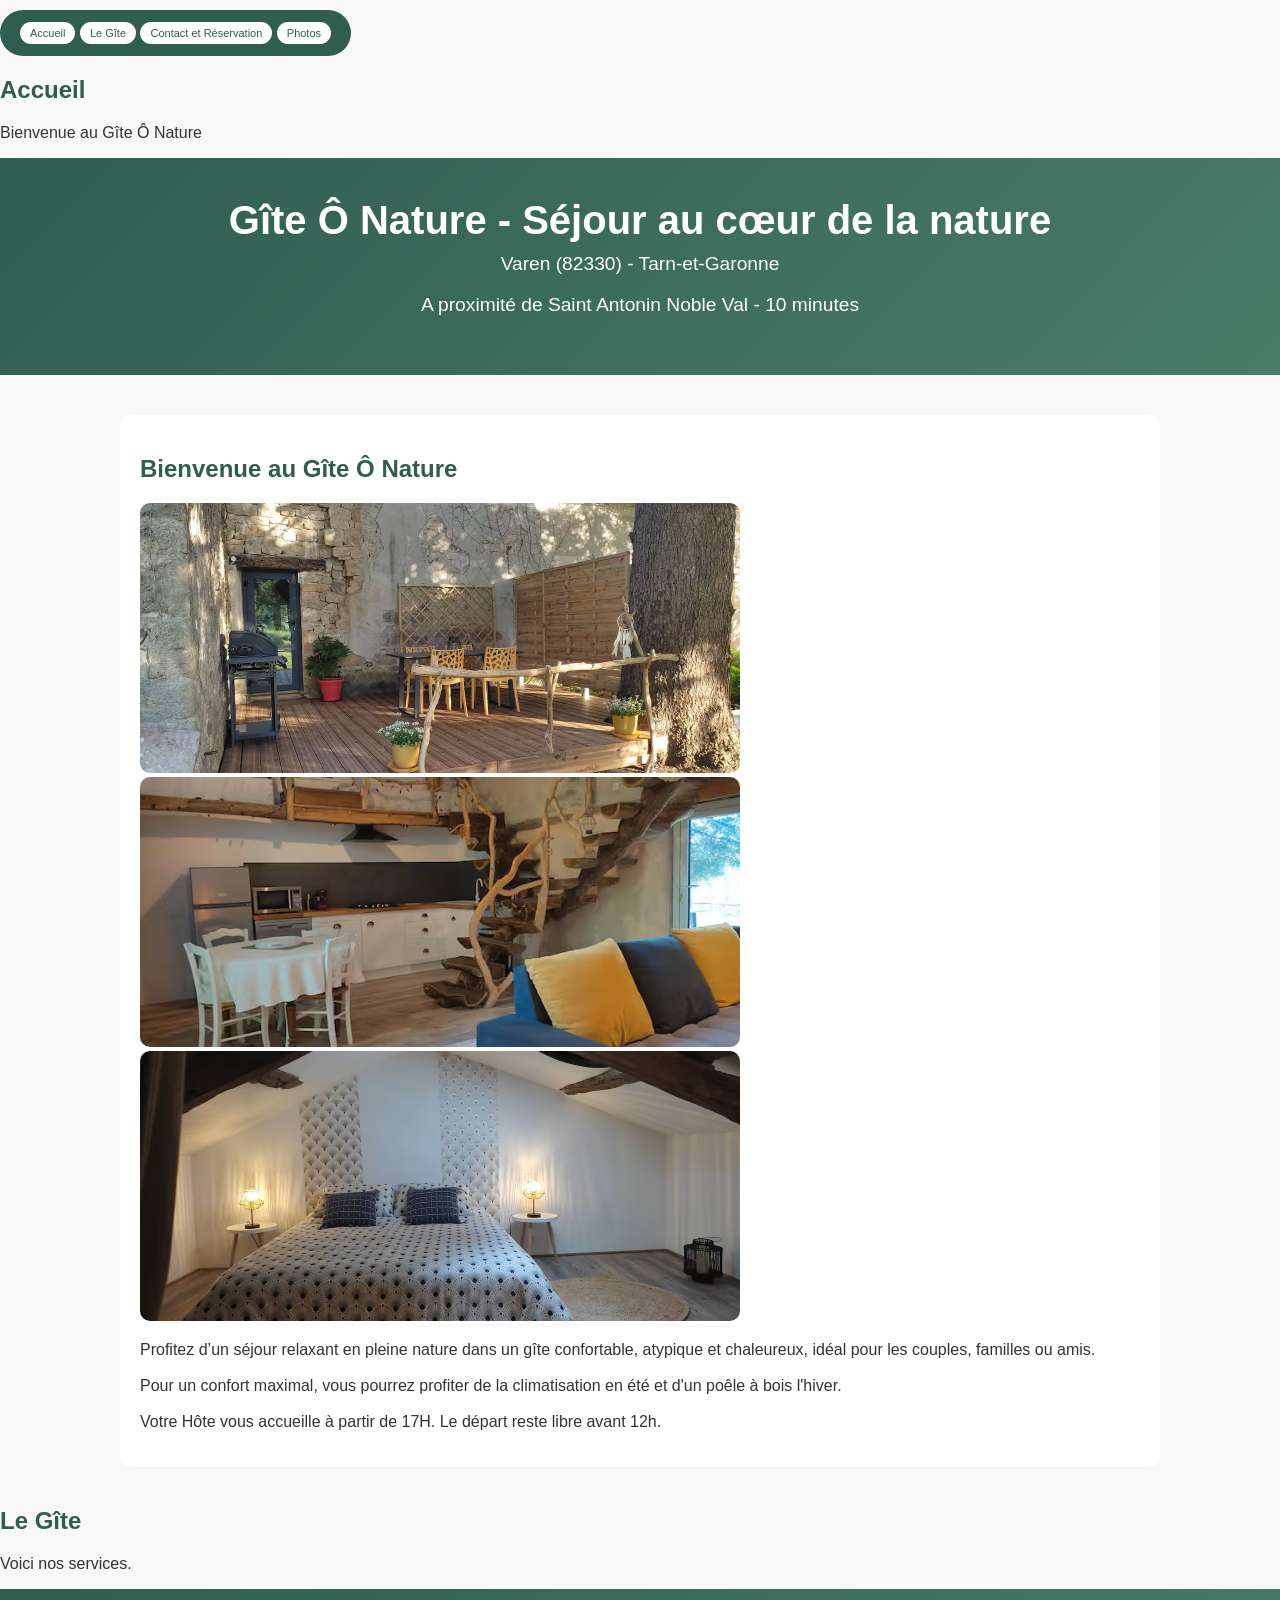
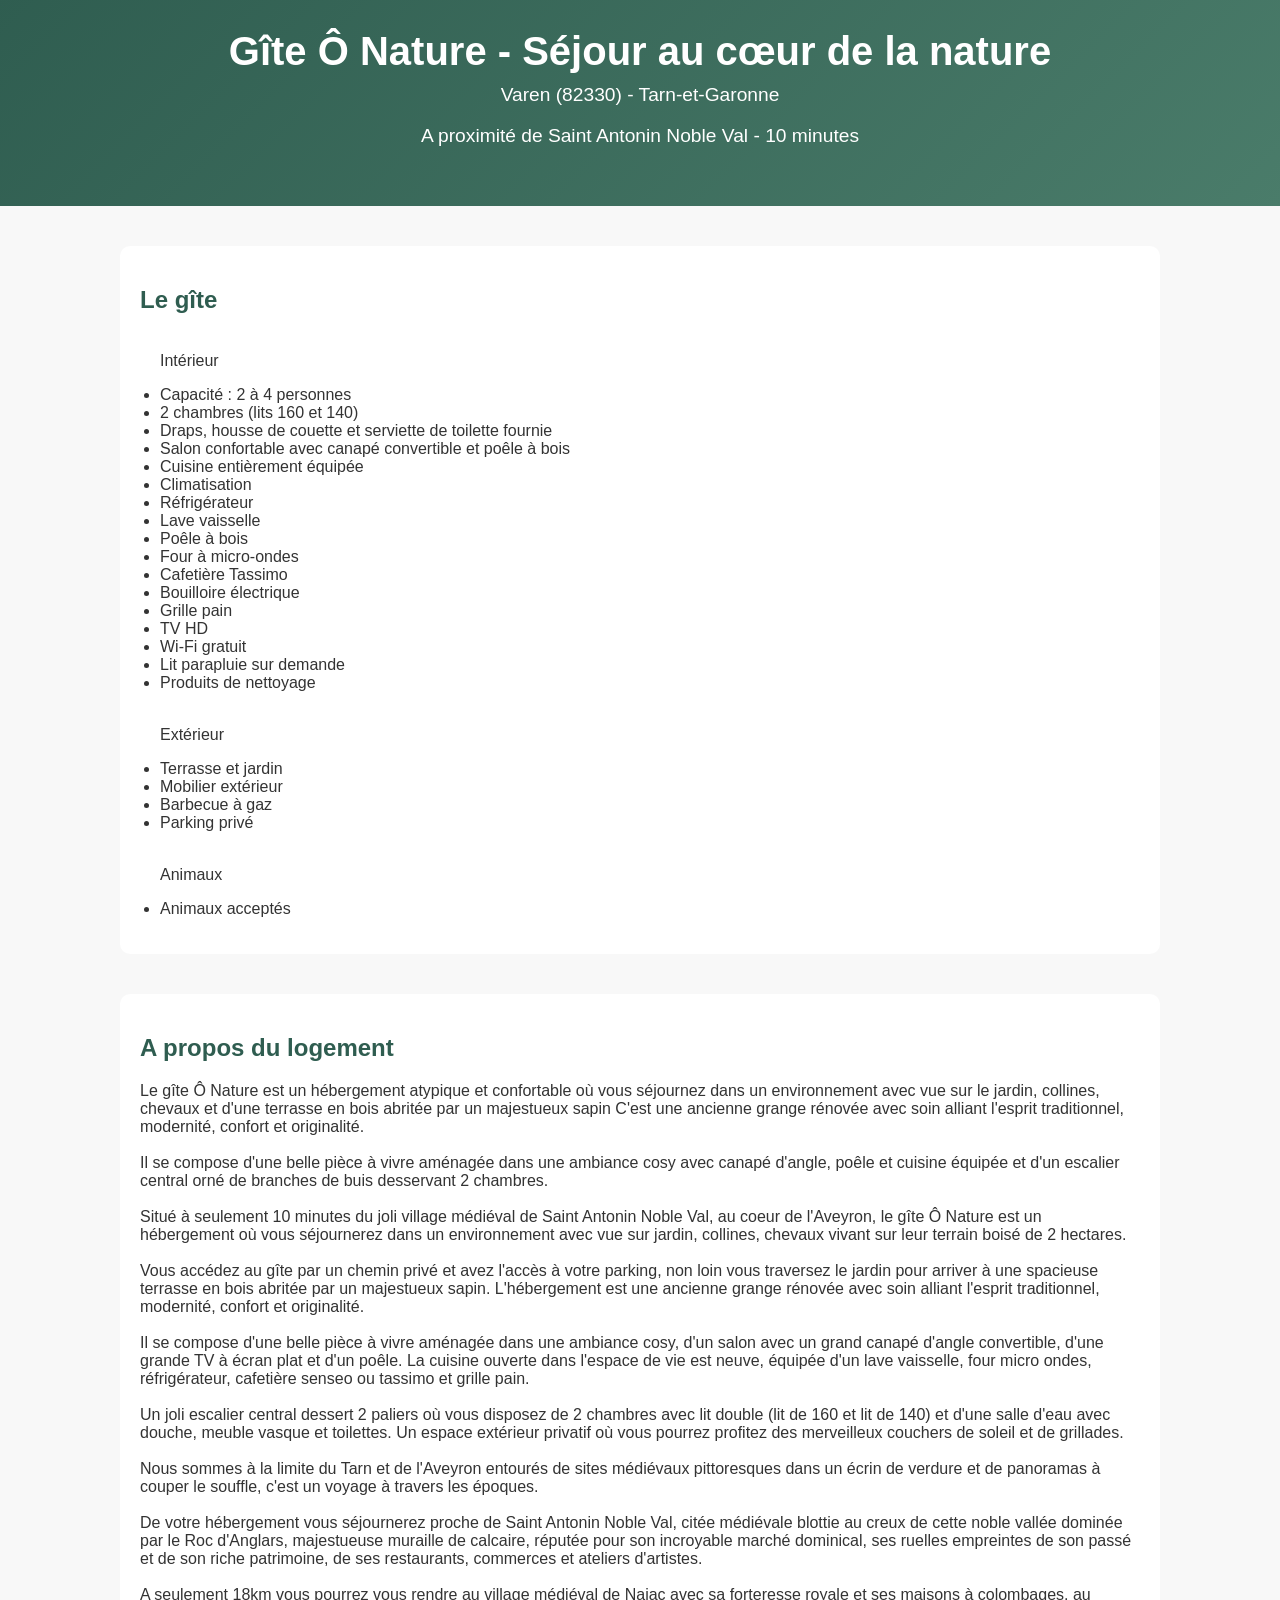
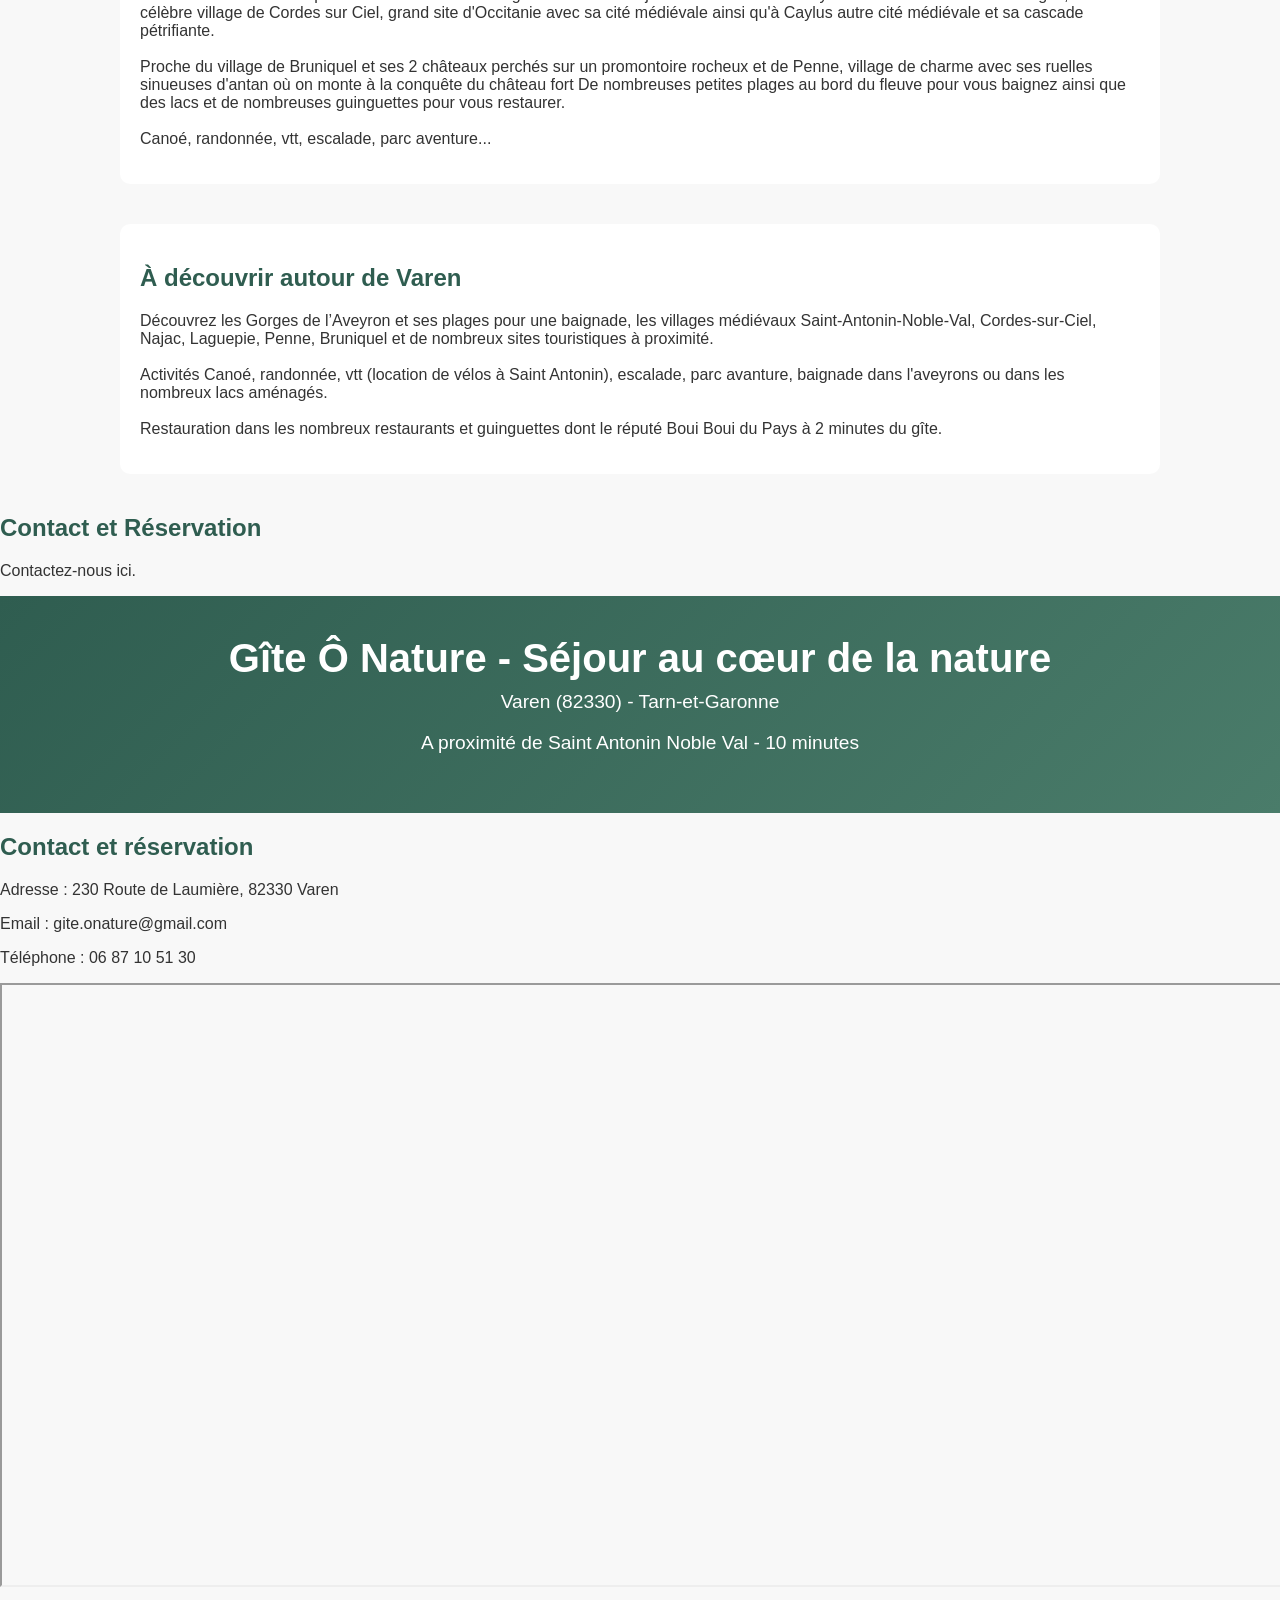
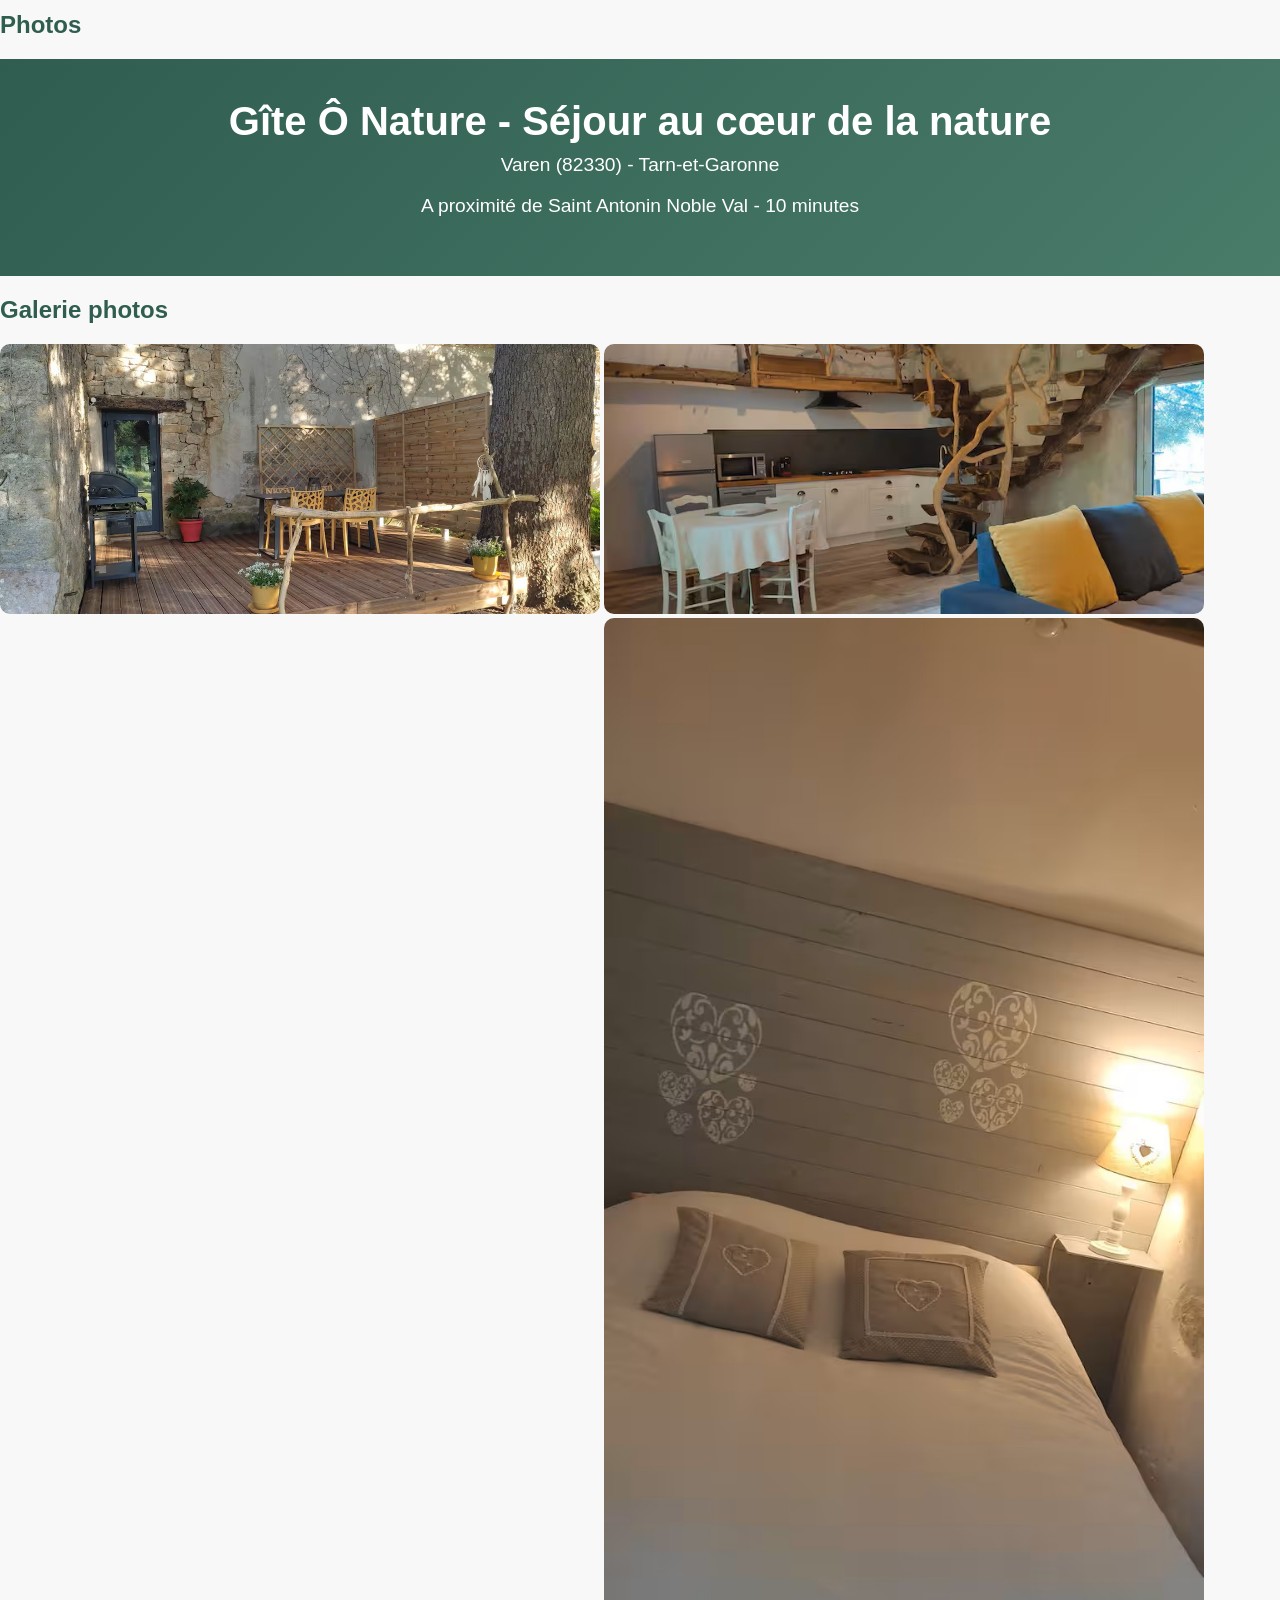
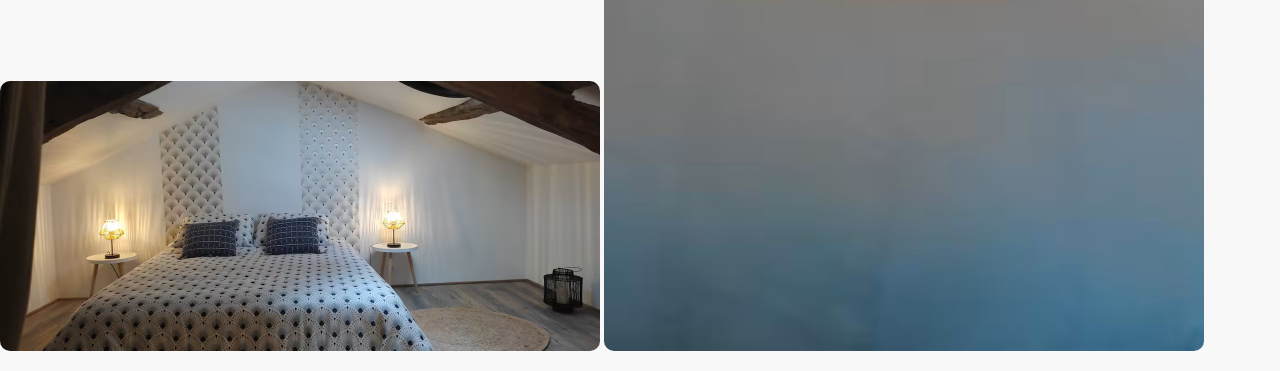
==== index.html @ f8fbeeeb "Update index.html" ====
<!DOCTYPE html>
<html lang="fr">
<head>

	<link rel="canonical" href="https://giteonature.fr/">

	<meta property="og:url" content="https://giteonature.fr/">	
	
    <meta charset="UTF-8">

    <meta name="robots" content="index, follow">

    <title>Gîte Ô Nature à Varen | Location vacances Tarn-et-Garonne | Saint Antonin Noble Val | Saint Antonin | Gîte | Gîte Ô Nature | Aveyron | Tarn et Garonne | Ô Nature | Gîte Saint Antonin | Gîte Saint Antonin Noble Val </title>

    <meta name="description" content="Gîte Ô Nature à Varen (82330) - Location de vacances nature, 2 à 4 personnes. Calme, terrasse, jardin, atypique, proche Saint Antonin Noble Val. 
	Gîte,
	Gîte Saint Antonin,
	Gîte Saint Antonin Noble Val,
	Ô Nature,
	Gîte Ô Nature,
	Saint Antonin,
	Saint Antonin Noble Val,
	Tarn et Garonne,
	Aveyron,
	Bruniquel,
	Penne,
	Corde sur ciel,
	Najac,
	Laguépie">

    <meta name="viewport" content="width=device-width, initial-scale=1.0">

    <meta name="google-site-verification" content="zHWC_7Ox3fywbKS84dKL65S3BxOq0PVVTYc6YwqKnm0" /> 
    

<link rel="stylesheet" href="gite_v4.css">


</head>

<body>

<div class="container">

    <!-- MENU GAUCHE
    <div class="sidebar">
        <button class="tablinks" onclick="openTab(event, 'Accueil')">Accueil</button>
        <button class="tablinks" onclick="openTab(event, 'Le Gîte')">Le Gîte</button>
        <button class="tablinks" onclick="openTab(event, 'Contact et Réservation')">Contact et Réservation</button>
	<button class="tablinks" onclick="openTab(event, 'Photos')">Photos</button>
    -->

	<nav aria-label="Navigation principale">
    		<button onclick="openTab(event, 'Accueil')">Accueil</button>
    		<button onclick="openTab(event, 'Le Gîte')">Le Gîte</button>		
		<button onclick="openTab(event, 'Contact et Réservation')">Contact et Réservation</button>
    		<button onclick="openTab(event, 'Photos')">Photos</button>   		 
	</nav>

    </div>

    <!-- CONTENU -->
    <div class="content">
        <div id="Accueil" class="tabcontent">
            <h2>Accueil</h2>
            <p>Bienvenue au Gîte Ô Nature</p>

<header>
    <h1>Gîte Ô Nature - Séjour au cœur de la nature</h1>	
    <p>Varen (82330) - Tarn-et-Garonne</p>
    <p>A proximité de Saint Antonin Noble Val - 10 minutes</p>

</header>

<!--
<nav>
    Accueil
    #hebergementHébergement
    #regionRégion
    #contactContact
</nav>
-->

<section>
    <h2>Bienvenue au Gîte Ô Nature</h2>
	<div class="gallery">
	<img src="terrasse.jpg" alt="Gîte extérieur" style="width:600px; border-radius:10px;">
	<img src="cuisine.jpg" alt="Cuisine" style="width:600px; border-radius:10px;">
    <img src="chambre1.jpg" alt="Chambre 1" style="width:600px; border-radius:10px;">
	</div>	
    <p>
        Profitez d’un séjour relaxant en pleine nature dans un gîte confortable, atypique et chaleureux,
        idéal pour les couples, familles ou amis.<br><br>

	Pour un confort maximal, vous pourrez profiter de la climatisation en été et d'un poêle à bois l'hiver.<br><br>

	Votre Hôte vous accueille à partir de 17H. Le départ reste libre avant 12h.
    </p>
</section>





        </div>

        <div id="Le Gîte" class="tabcontent">
            <h2>Le Gîte</h2>
            <p>Voici nos services.</p>


		<header>
    		<h1>Gîte Ô Nature - Séjour au cœur de la nature</h1>	
    		<p>Varen (82330) - Tarn-et-Garonne</p>
   		 <p>A proximité de Saint Antonin Noble Val - 10 minutes</p>

		</header>

		<section id="hebergement">
    		<h2>Le gîte</h2>
    		<ul>

		<p><br>Intérieur<br>
		</p>

        	<li>Capacité : 2 à 4 personnes</li>
        	<li>2 chambres (lits 160 et 140)</li>
		<li>Draps, housse de couette et serviette de toilette fournie</li>
        	<li>Salon confortable avec canapé convertible et poêle à bois</li>
        	<li>Cuisine entièrement équipée</li>
        	<li>Climatisation</li>
		<li>Réfrigérateur</li>
		<li>Lave vaisselle</li>
		<li>Poêle à bois</li>
		<li>Four à micro-ondes</li>
		<li>Cafetière Tassimo</li>
		<li>Bouilloire électrique</li>
		<li>Grille pain</li>
		<li>TV HD</li>
 		<li>Wi-Fi gratuit</li>
		<li>Lit parapluie sur demande</li>
		<li>Produits de nettoyage</li>
		
		<p><br>Extérieur<br>
		</p>	

		<li>Terrasse et jardin</li>
		<li>Mobilier extérieur</li>
		<li>Barbecue à gaz</li>
		<li>Parking privé</li>
		
		<p><br>Animaux<br>
		</p>

        	<li>Animaux acceptés</li>

    		</ul>
		</section>

		<section>
    		<h2>A propos du logement</h2>
    		<p>
        Le gîte Ô Nature est un hébergement atypique et confortable où vous séjournez dans un environnement avec vue sur le jardin, collines, chevaux et d'une terrasse en bois abritée par un majestueux sapin
C'est une ancienne grange rénovée avec soin alliant l'esprit traditionnel, modernité, confort et originalité.<br><br>

Il se compose d'une belle pièce à vivre aménagée dans une ambiance cosy avec canapé d'angle, poêle et cuisine équipée et d'un escalier central orné de branches de buis desservant 2 chambres.<br><br>

Situé à seulement 10 minutes du joli village médiéval de Saint Antonin Noble Val, au coeur de l'Aveyron, le gîte Ô Nature est un hébergement où vous séjournerez dans un environnement avec vue sur jardin, collines, chevaux vivant sur leur terrain boisé de 2 hectares.<br><br>

Vous accédez au gîte par un chemin privé et avez l'accès à votre parking, non loin vous traversez le jardin pour arriver à une spacieuse terrasse en bois abritée par un majestueux sapin.
L'hébergement est une ancienne grange rénovée avec soin alliant l'esprit traditionnel, modernité, confort et originalité.<br><br>

Il se compose d'une belle pièce à vivre aménagée dans une ambiance cosy, d'un salon avec un grand canapé d'angle convertible, d'une grande TV à écran plat et d'un poêle. La cuisine ouverte dans l'espace de vie est neuve, équipée d'un lave vaisselle, four micro ondes, réfrigérateur, cafetière senseo ou tassimo et grille pain.<br><br>

Un joli escalier central dessert 2 paliers où vous disposez de 2 chambres avec lit double (lit de 160 et lit de 140) et d'une salle d'eau avec douche, meuble vasque et toilettes.
Un espace extérieur privatif où vous pourrez profitez des merveilleux couchers de soleil et de grillades.<br><br>

Nous sommes à la limite du Tarn et de l'Aveyron entourés de sites médiévaux pittoresques dans un écrin de verdure et de panoramas à couper le souffle, c'est un voyage à travers les époques.<br><br>

De votre hébergement vous séjournerez proche de Saint Antonin Noble Val, citée médiévale blottie au creux de cette noble vallée dominée par le Roc d'Anglars, majestueuse muraille de calcaire, réputée pour son incroyable marché dominical, ses ruelles empreintes de son passé et de son riche patrimoine, de ses restaurants, commerces et ateliers d'artistes.<br><br>

A seulement 18km vous pourrez vous rendre au village médiéval de Najac avec sa forteresse royale et ses maisons à colombages, au célèbre village de Cordes sur Ciel, grand site d'Occitanie avec sa cité médiévale ainsi qu'à Caylus autre cité médiévale et sa cascade pétrifiante.<br><br>

Proche du village de Bruniquel et ses 2 châteaux perchés sur un promontoire rocheux et de Penne, village de charme avec ses ruelles sinueuses d'antan où on monte à la conquête du château fort
De nombreuses petites plages au bord du fleuve pour vous baignez ainsi que des lacs et de nombreuses guinguettes pour vous restaurer.<br><br>

Canoé, randonnée, vtt, escalade, parc aventure...
    		</p>
		</section>

		<section id="region">
    		<h2>À découvrir autour de Varen</h2>
    		<p>Découvrez les Gorges de l’Aveyron et ses plages pour une baignade, les villages médiévaux Saint-Antonin-Noble-Val, Cordes-sur-Ciel, Najac, Laguepie, Penne, Bruniquel et de nombreux sites touristiques à proximité.<br>		<br>
		Activités Canoé, randonnée, vtt (location de vélos à Saint Antonin), escalade, parc avanture, baignade dans l'aveyrons ou dans les nombreux lacs aménagés.<br><br>
		Restauration dans les nombreux restaurants et guinguettes dont le réputé Boui Boui du Pays à 2 minutes du gîte.
		</p>
	
		</section>

        </div>


        <div id="Contact et Réservation" class="tabcontent">
            <h2>Contact et Réservation</h2>	

            <p>Contactez-nous ici.</p>

		<header>
    		<h1>Gîte Ô Nature - Séjour au cœur de la nature</h1>	
    		<p>Varen (82330) - Tarn-et-Garonne</p>
   		 <p>A proximité de Saint Antonin Noble Val - 10 minutes</p>
		</header>

		<h2>Contact et réservation</h2>
   	 <p>Adresse : 230 Route de Laumière, 82330 Varen</p>
   	 <p>Email : gite.onature@gmail.com</p>
   	 <p>Téléphone : 06 87 10 51 30</p>

	 
	<iframe 
 		src="https://calendar.google.com/calendar/embed?src=TON_CALENDAR"
  		width="100%" 
 		height="600">
	</iframe>
	

	

        </div>

	<div id="Photos" class="tabcontent">
            <h2>Photos</h2>

		<header>
    		<h1>Gîte Ô Nature - Séjour au cœur de la nature</h1>	
    		<p>Varen (82330) - Tarn-et-Garonne</p>
   		 <p>A proximité de Saint Antonin Noble Val - 10 minutes</p>
		</header>

		<h2>Galerie photos</h2>

    <!-- <div style="display:flex; gap:10px; flex-wrap:wrap;"> -->
	<div class="gallery">
      <!--  <img src="terrasse.jpg" alt="Gîte extérieur" style="width:600px; border-radius:10px;">
        <img src="cuisine.jpg" alt="Cuisine" style="width:600px; border-radius:10px;">
        <img src="chambre1.jpg" alt="Chambre 1" style="width:600px; border-radius:10px;">
	<img src="chambre2.jpg" alt="Chambre 2" style="width:600px; border-radius:10px;"> -->

	<img src="terrasse.jpg" alt="Gîte extérieur">
        <img src="cuisine.jpg" alt="Cuisine">
        <img src="chambre1.jpg" alt="Chambre 1">
	<img src="chambre2.jpg" alt="Chambre 2">


    </div>


            <p></p>
        </div>


    </div>

</div>

<script>
function openTab(evt, tabName) {
    let tabcontent = document.getElementsByClassName("tabcontent");
    let tablinks = document.getElementsByClassName("tablinks");

    for (let i = 0; i < tabcontent.length; i++) {
        tabcontent[i].style.display = "none";
    }

    for (let i = 0; i < tablinks.length; i++) {
        tablinks[i].classList.remove("active");
    }

    document.getElementById(tabName).style.display = "block";
    evt.currentTarget.classList.add("active");
}

// Onglet par défaut
document.querySelector(".tablinks").click();
</script>

</body>
</html>
---- gite_v4.css ----
/* RESET SIMPLE */
body {
    margin: 0;
    font-family: Arial, sans-serif;
    background-color: #f8f8f8;
    color: #333;
}


/* HEADER */
header {
    /*position:fixed*/;
    background: linear-gradient(135deg, #2f5d50, #4a7c6a);
    color: white;
    text-align: center;
    padding: 40px 20px;    
}

header h1 {
    margin: 0;
    font-size: 2.5em;
}

header p {
    margin-top: 10px;
    font-size: 1.2em;
}

/* NAVIGATION
nav {
    background-color: white;
    text-align: center;
    padding: 15px;
    border-bottom: 1px solid #ddd;
} */

/* NAVIGATION*/
nav {
    /*display: inline-block;*/
    display: inline-block;
    padding: 12px 20px;    
    background-color: #2f5d50;
    color: white;
    text-decoration: none;
    /*border-radius: 5px;*/
    border-radius: 50px;
    margin-top: 10px;
    /*font-size: 50px;*/
}


nav button {
    font-size: 11px;          /* taille du texte */
    /*padding: 10px 15px;*/
    padding: 5px 10px;
    background-color: white;
    color: #2f5d50;
    border: none;
    border-radius: 20px;
    cursor: pointer;
}



nav a {
    margin: 0 15px;
    text-decoration: none;
    color: #2f5d50;
    font-weight: bold;
}

nav a:hover {
    color: #4a7c6a;
}

/* SECTIONS */
section {
    max-width: 1000px;
    margin: 40px auto;
    padding: 20px;
    background: white;
    border-radius: 10px;
}

/* TITRES */
h2 {
    color: #2f5d50;
}

/* LISTES */
ul {
    padding-left: 20px;
}

/* GALERIE PHOTOS */
.gallery {
    /*display: flex;*/
    flex-wrap: wrap;
    gap: 15px;
}

.gallery img {
    width: 600px;
    border-radius: 10px;
    transition: transform 0.3s;
}

.gallery img:hover {
    /*transform: scale(1.05)*/;
    transform: scale(1.50)
}

/* BOUTONS */
.sidebar {
    display: inline-block;
    padding: 12px 20px;    
    background-color: #2f5d50;
    color: white;
    text-decoration: none;
    /*border-radius: 5px;*/
    border-radius: 50px;
    margin-top: 10px;
    /*font-size: 100px;*/
}

.sidebar:hover {
    background-color: #4a7c6a;
}

/* CONTACT */
.contact p {
    margin: 5px 0;
}

/* FOOTER */
footer {
    background-color: #333;
    color: white;
    text-align: center;
    padding: 20px;
}

/* RESPONSIVE (mobile) */
@media (max-width: 768px) {
    .gallery img {
        width: 100%;
    }

    nav a {
        display: block;
        margin: 10px 0;
    }
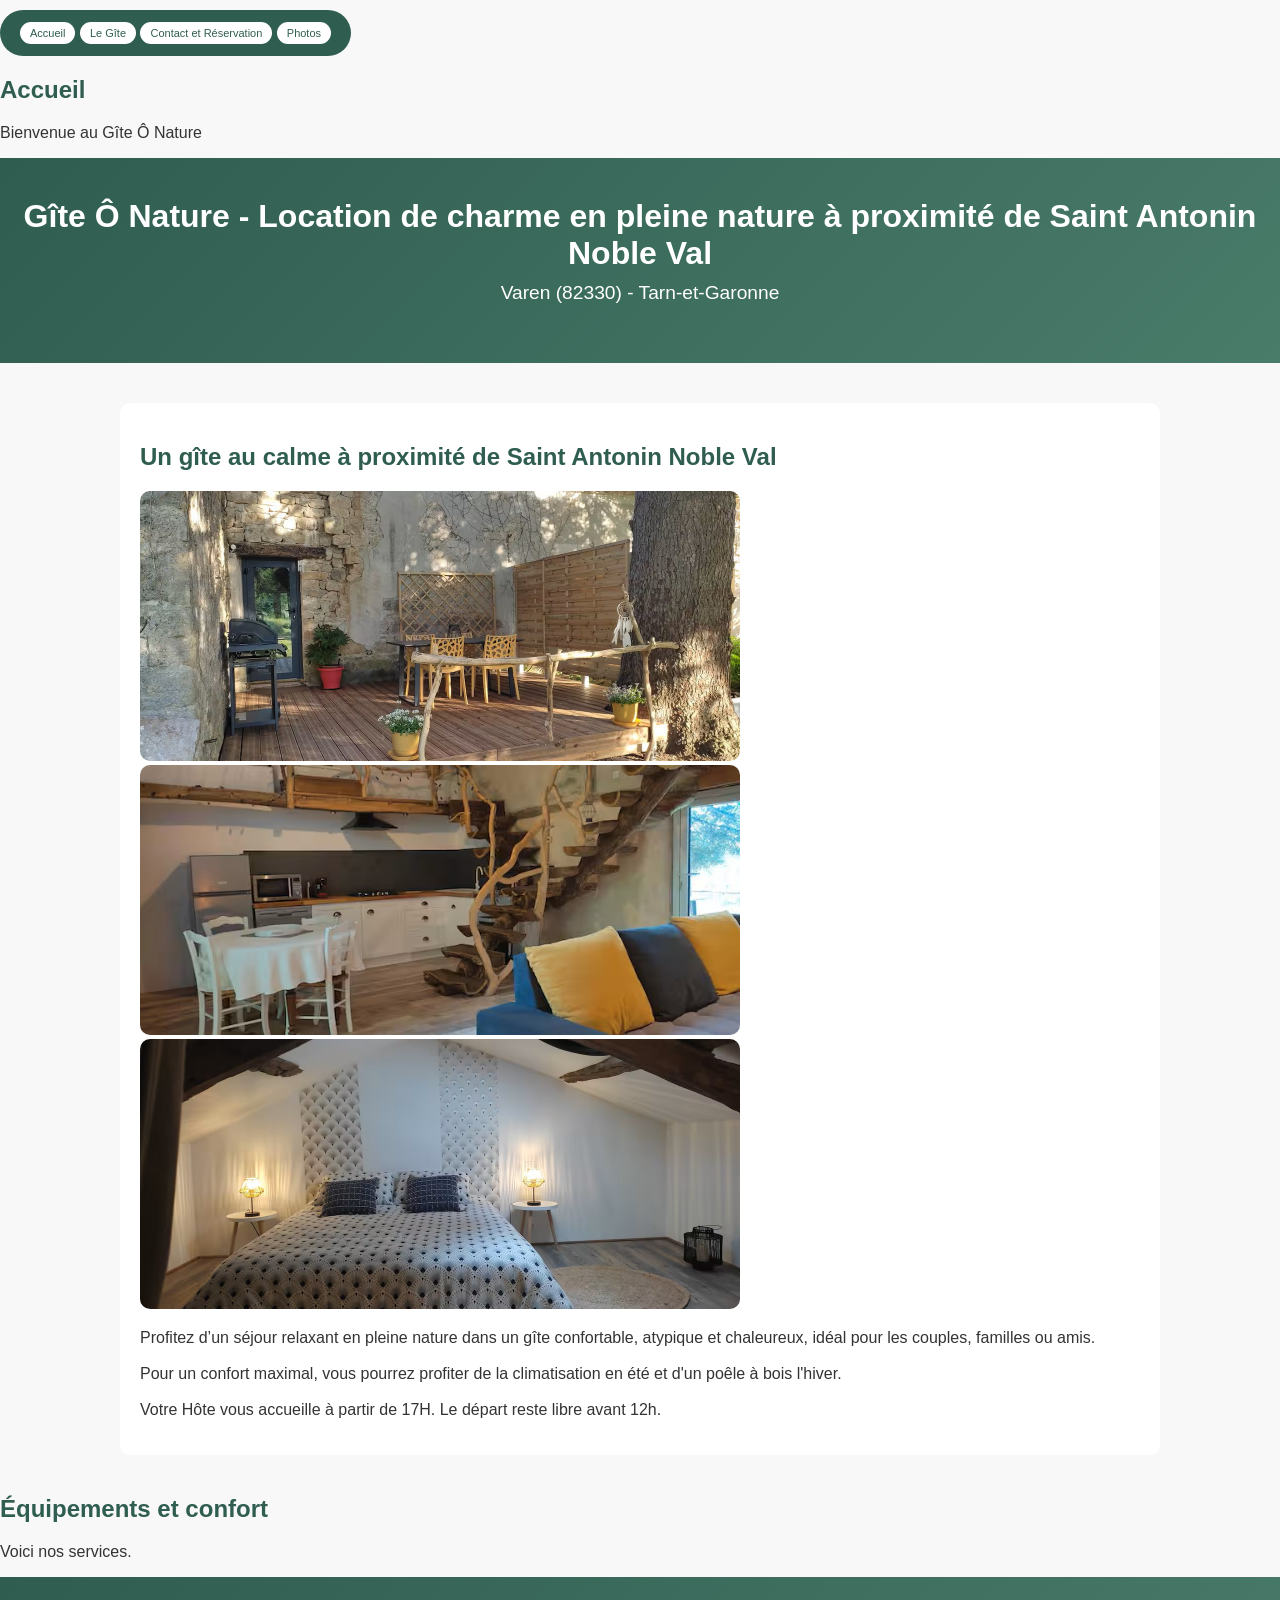
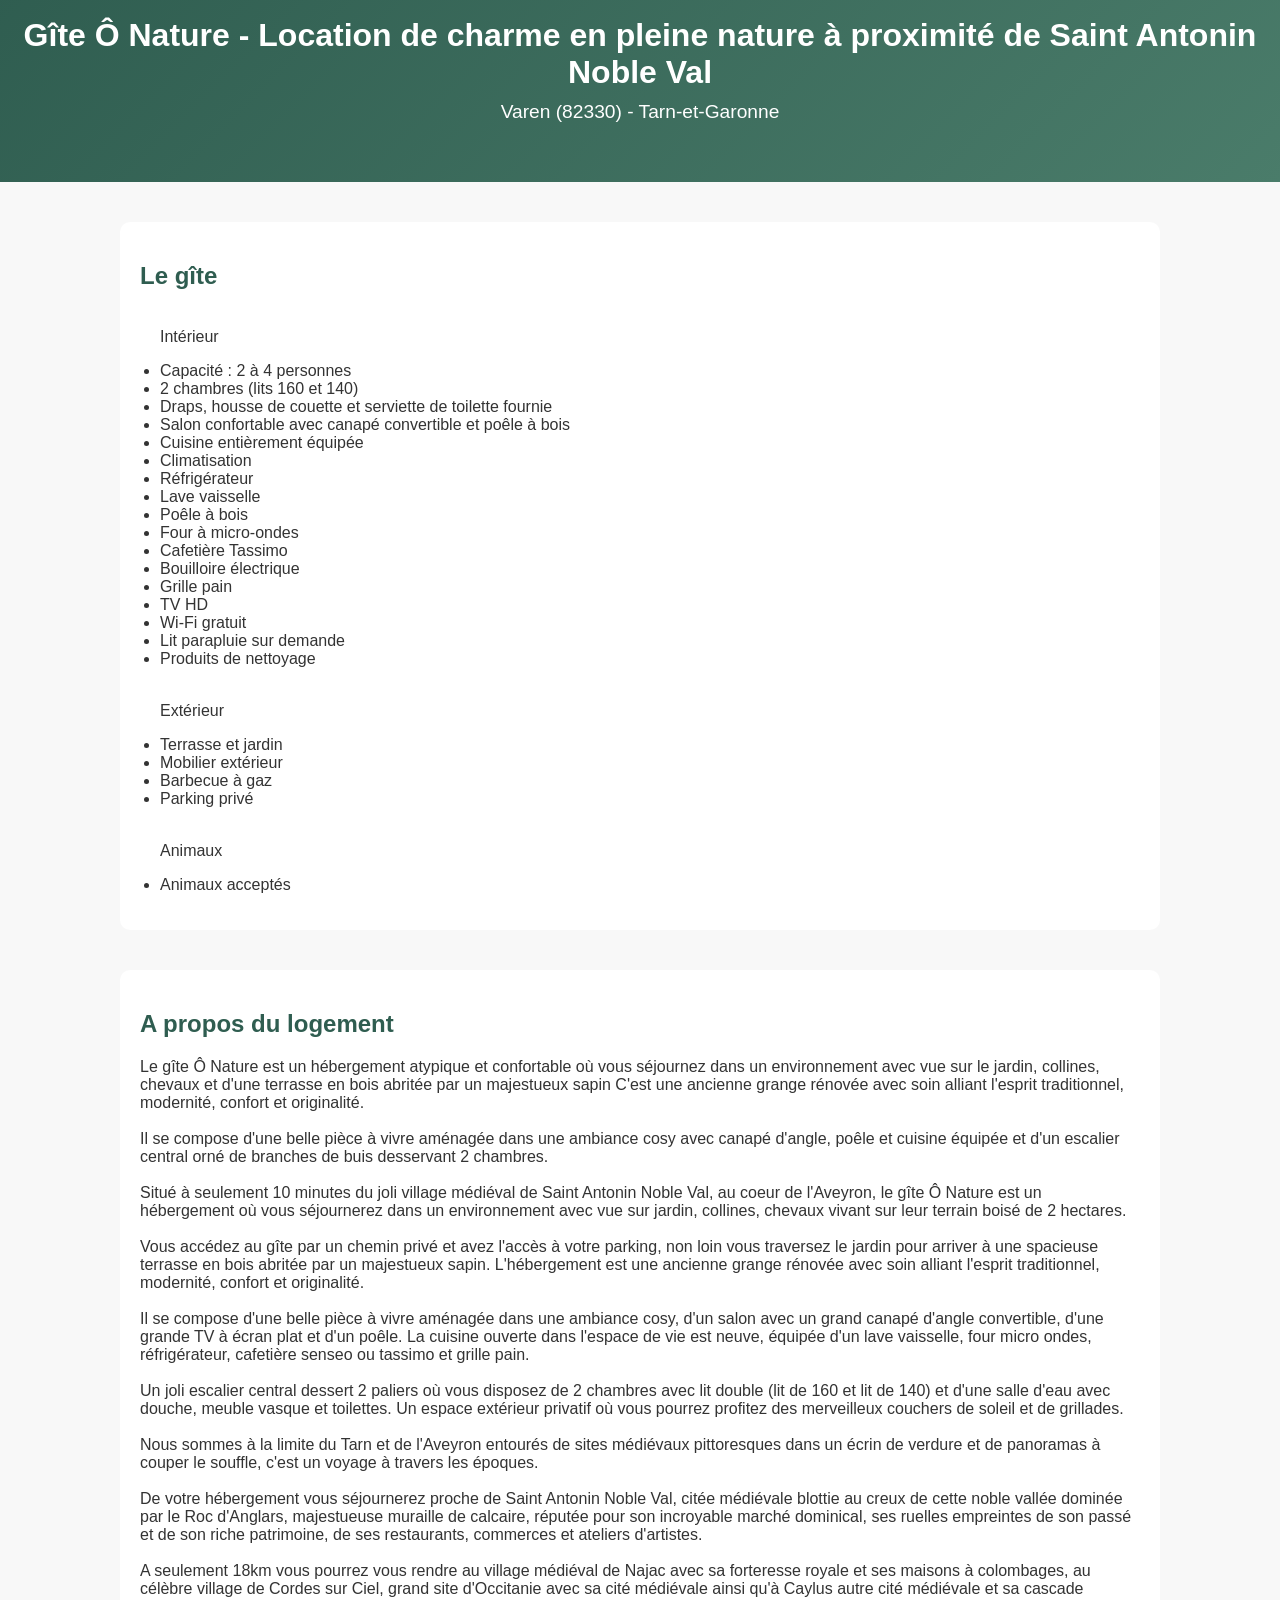
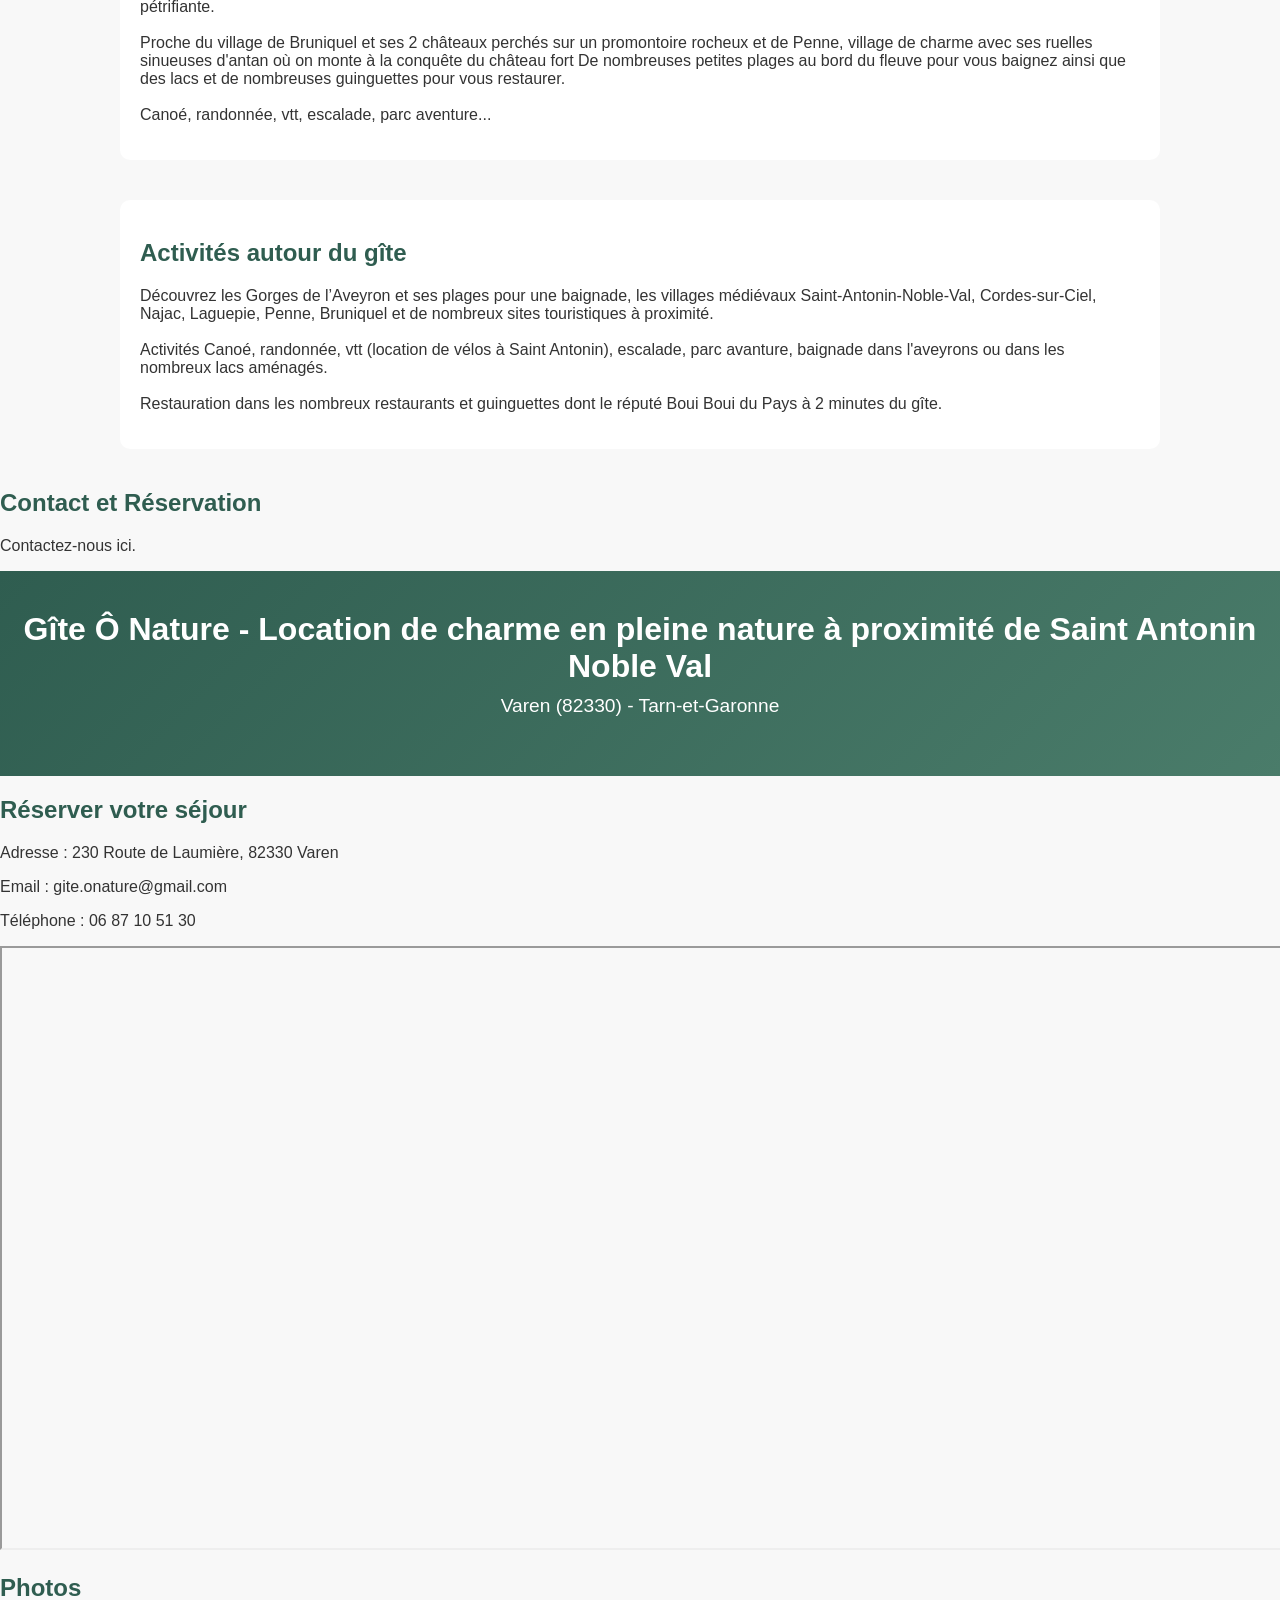
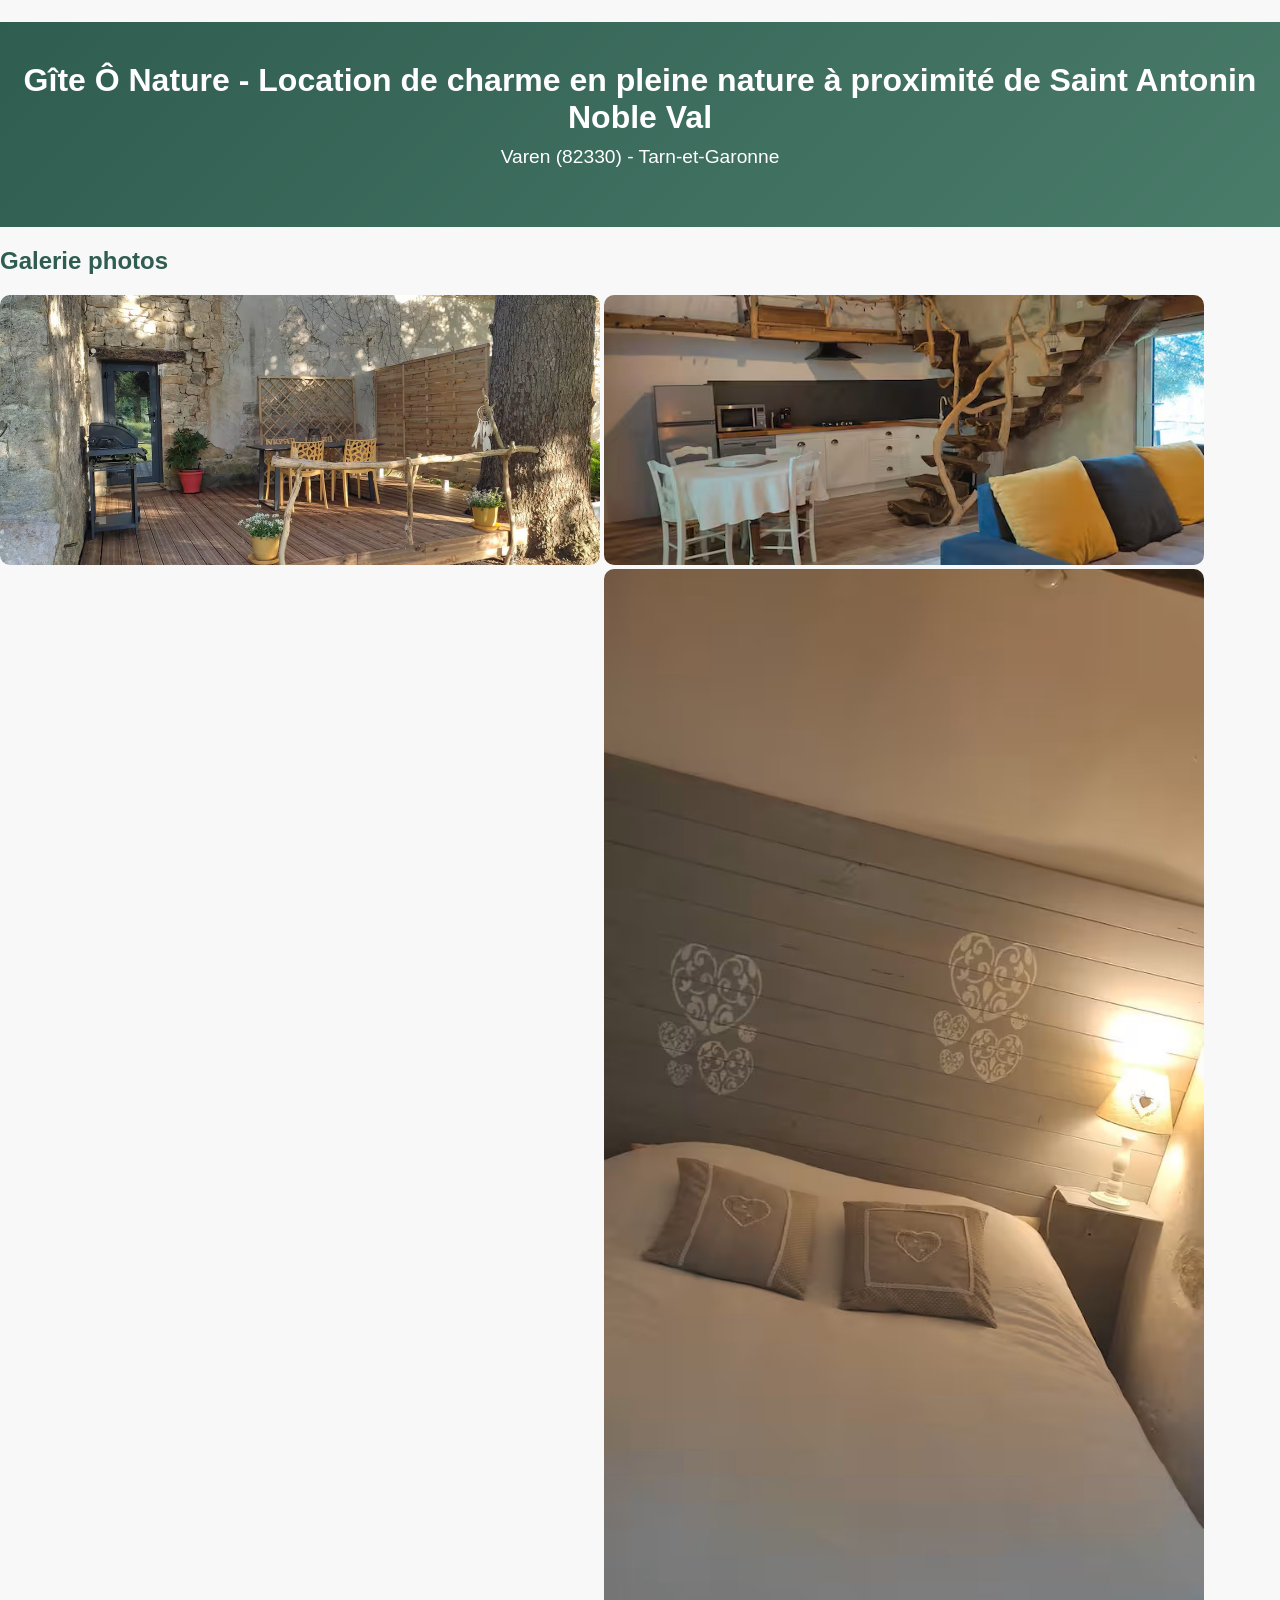
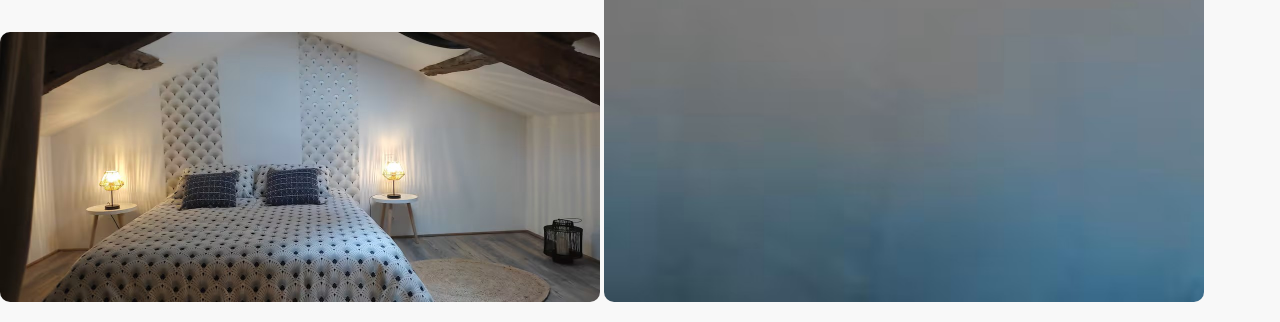
==== commit d36cccd9: "Add files via upload" ====
--- a/index.html
+++ b/index.html
@@ -10,30 +10,16 @@
 
     <meta name="robots" content="index, follow">
 
-    <title>Gîte Ô Nature à Varen | Location vacances Tarn-et-Garonne | Saint Antonin Noble Val | Saint Antonin | Gîte | Gîte Ô Nature | Aveyron | Tarn et Garonne | Ô Nature | Gîte Saint Antonin | Gîte Saint Antonin Noble Val </title>
-
-    <meta name="description" content="Gîte Ô Nature à Varen (82330) - Location de vacances nature, 2 à 4 personnes. Calme, terrasse, jardin, atypique, proche Saint Antonin Noble Val. 
-	Gîte,
-	Gîte Saint Antonin,
-	Gîte Saint Antonin Noble Val,
-	Ô Nature,
-	Gîte Ô Nature,
-	Saint Antonin,
-	Saint Antonin Noble Val,
-	Tarn et Garonne,
-	Aveyron,
-	Bruniquel,
-	Penne,
-	Corde sur ciel,
-	Najac,
-	Laguépie">
+    <title>Gîte Ô Nature à Varen à proximité de Saint Antonin Noble Val, Location vacances nature, calme & détente Tarn-et-Garonne, loisirs fleuves, lacs, randonnées, canoë, villages médiévaux</title>
+
+    <meta name="description" content="Séjournez au Gîte Ô Nature à Varen à proximité dde Saint Antonin Noble Val : calme, nature et confort au cœur du Tarn-et-Garonne. Idéal pour des vacances reposantes.">
 
     <meta name="viewport" content="width=device-width, initial-scale=1.0">
 
     <meta name="google-site-verification" content="zHWC_7Ox3fywbKS84dKL65S3BxOq0PVVTYc6YwqKnm0" /> 
     
 
-<link rel="stylesheet" href="gite_v4.css">
+<link rel="stylesheet" href="gite.css">
 
 
 </head>
@@ -66,9 +52,9 @@
             <p>Bienvenue au Gîte Ô Nature</p>
 
 <header>
-    <h1>Gîte Ô Nature - Séjour au cœur de la nature</h1>	
+    <h1>Gîte Ô Nature - Location de charme en pleine nature à proximité de Saint Antonin Noble Val</h1>	
     <p>Varen (82330) - Tarn-et-Garonne</p>
-    <p>A proximité de Saint Antonin Noble Val - 10 minutes</p>
+    <!--<p>A proximité de Saint Antonin Noble Val - 10 minutes</p>-->
 
 </header>
 
@@ -82,12 +68,13 @@
 -->
 
 <section>
-    <h2>Bienvenue au Gîte Ô Nature</h2>
+    <h2>Un gîte au calme à proximité de Saint Antonin Noble Val</h2>
 	<div class="gallery">
-	<img src="terrasse.jpg" alt="Gîte extérieur" style="width:600px; border-radius:10px;">
-	<img src="cuisine.jpg" alt="Cuisine" style="width:600px; border-radius:10px;">
-    <img src="chambre1.jpg" alt="Chambre 1" style="width:600px; border-radius:10px;">
-	</div>	
+	<img src="terrasse.jpg" alt="Terrasse extérieure et barbecue à Saint Antonin Noble Val" style="width:600px; border-radius:10px;">
+	<img src="cuisine.jpg" alt="Cuisine équipée avec tout le confort à Saint Antonin Noble Val" style="width:600px; border-radius:10px;">
+        <img src="chambre1.jpg" alt="Chambre cosy pleine de charme à Saint Antonin Noble Val" style="width:600px; border-radius:10px;">
+	</div>
+
     <p>
         Profitez d’un séjour relaxant en pleine nature dans un gîte confortable, atypique et chaleureux,
         idéal pour les couples, familles ou amis.<br><br>
@@ -105,14 +92,16 @@
         </div>
 
         <div id="Le Gîte" class="tabcontent">
-            <h2>Le Gîte</h2>
+            <h2>Équipements et confort</h2>
             <p>Voici nos services.</p>
 
 
 		<header>
-    		<h1>Gîte Ô Nature - Séjour au cœur de la nature</h1>	
+    		<h1>Gîte Ô Nature - Location de charme en pleine nature à proximité de Saint Antonin Noble Val</h1>	
     		<p>Varen (82330) - Tarn-et-Garonne</p>
-   		 <p>A proximité de Saint Antonin Noble Val - 10 minutes</p>
+    		<!--<p>A proximité de Saint Antonin Noble Val - 10 minutes</p>-->
+
+
 
 		</header>
 
@@ -189,7 +178,7 @@
 		</section>
 
 		<section id="region">
-    		<h2>À découvrir autour de Varen</h2>
+    		<h2>Activités autour du gîte</h2>
     		<p>Découvrez les Gorges de l’Aveyron et ses plages pour une baignade, les villages médiévaux Saint-Antonin-Noble-Val, Cordes-sur-Ciel, Najac, Laguepie, Penne, Bruniquel et de nombreux sites touristiques à proximité.<br>		<br>
 		Activités Canoé, randonnée, vtt (location de vélos à Saint Antonin), escalade, parc avanture, baignade dans l'aveyrons ou dans les nombreux lacs aménagés.<br><br>
 		Restauration dans les nombreux restaurants et guinguettes dont le réputé Boui Boui du Pays à 2 minutes du gîte.
@@ -206,12 +195,12 @@
             <p>Contactez-nous ici.</p>
 
 		<header>
-    		<h1>Gîte Ô Nature - Séjour au cœur de la nature</h1>	
+    		<h1>Gîte Ô Nature - Location de charme en pleine nature à proximité de Saint Antonin Noble Val</h1>	
     		<p>Varen (82330) - Tarn-et-Garonne</p>
-   		 <p>A proximité de Saint Antonin Noble Val - 10 minutes</p>
+    		<!--<p>A proximité de Saint Antonin Noble Val - 10 minutes</p>-->
 		</header>
 
-		<h2>Contact et réservation</h2>
+		<h2>Réserver votre séjour</h2>
    	 <p>Adresse : 230 Route de Laumière, 82330 Varen</p>
    	 <p>Email : gite.onature@gmail.com</p>
    	 <p>Téléphone : 06 87 10 51 30</p>
@@ -232,9 +221,9 @@
             <h2>Photos</h2>
 
 		<header>
-    		<h1>Gîte Ô Nature - Séjour au cœur de la nature</h1>	
+    		<h1>Gîte Ô Nature - Location de charme en pleine nature à proximité de Saint Antonin Noble Val</h1>	
     		<p>Varen (82330) - Tarn-et-Garonne</p>
-   		 <p>A proximité de Saint Antonin Noble Val - 10 minutes</p>
+    		<!--<p>A proximité de Saint Antonin Noble Val - 10 minutes</p>-->
 		</header>
 
 		<h2>Galerie photos</h2>
--- a/gite.css
+++ b/gite.css
@@ -0,0 +1,156 @@
+/* RESET SIMPLE */
+body {
+    margin: 0;
+    font-family: Arial, sans-serif;
+    background-color: #f8f8f8;
+    color: #333;
+}
+
+
+/* HEADER */
+header {
+    /*position:fixed;*/
+    background: linear-gradient(135deg, #2f5d50, #4a7c6a);
+    color: white;
+    text-align: center;
+    padding: 40px 20px;    
+}
+
+header h1 {
+    margin: 0;
+    /*font-size: 2.5em;*/
+    font-size: 2em;
+}
+
+header p {
+    margin-top: 10px;
+    font-size: 1.2em;
+}
+
+/* NAVIGATION
+nav {
+    background-color: white;
+    text-align: center;
+    padding: 15px;
+    border-bottom: 1px solid #ddd;
+} */
+
+/* NAVIGATION*/
+nav {
+    /*display: inline-block;*/
+    display: inline-block;
+    padding: 12px 20px;    
+    background-color: #2f5d50;
+    color: white;
+    text-decoration: none;
+    /*border-radius: 5px;*/
+    border-radius: 50px;
+    margin-top: 10px;
+    /*font-size: 50px;*/
+}
+
+
+nav button {
+    font-size: 11px;          /* taille du texte */
+    /*padding: 10px 15px;*/
+    padding: 5px 10px;
+    background-color: white;
+    color: #2f5d50;
+    border: none;
+    border-radius: 20px;
+    cursor: pointer;
+}
+
+
+
+nav a {
+    margin: 0 15px;
+    text-decoration: none;
+    color: #2f5d50;
+    font-weight: bold;
+}
+
+nav a:hover {
+    color: #4a7c6a;
+}
+
+/* SECTIONS */
+section {
+    max-width: 1000px;
+    margin: 40px auto;
+    padding: 20px;
+    background: white;
+    border-radius: 10px;
+}
+
+/* TITRES */
+h2 {
+    color: #2f5d50;
+}
+
+/* LISTES */
+ul {
+    padding-left: 20px;
+}
+
+/* GALERIE PHOTOS */
+.gallery {
+    /*display: flex;*/
+    flex-wrap: wrap;
+    gap: 15px;
+}
+
+.gallery img {
+    width: 600px;
+    border-radius: 10px;
+    transition: transform 0.3s;
+}
+
+.gallery img:hover {
+    /*transform: scale(1.05)*/;
+    transform: scale(1.50)
+}
+
+/* BOUTONS */
+.sidebar {
+    display: inline-block;
+    padding: 12px 20px;    
+    background-color: #2f5d50;
+    color: white;
+    text-decoration: none;
+    /*border-radius: 5px;*/
+    border-radius: 50px;
+    margin-top: 10px;
+    /*font-size: 100px;*/
+}
+
+.sidebar:hover {
+    background-color: #4a7c6a;
+}
+
+/* CONTACT */
+.contact p {
+    margin: 5px 0;
+}
+
+/* FOOTER */
+footer {
+    background-color: #333;
+    color: white;
+    text-align: center;
+    padding: 20px;
+}
+
+/* RESPONSIVE (mobile) */
+@media (max-width: 768px) {
+    .gallery img {
+        width: 100%;
+    }
+
+    nav a {
+        display: block;
+        margin: 10px 0;
+    }
+
+
+
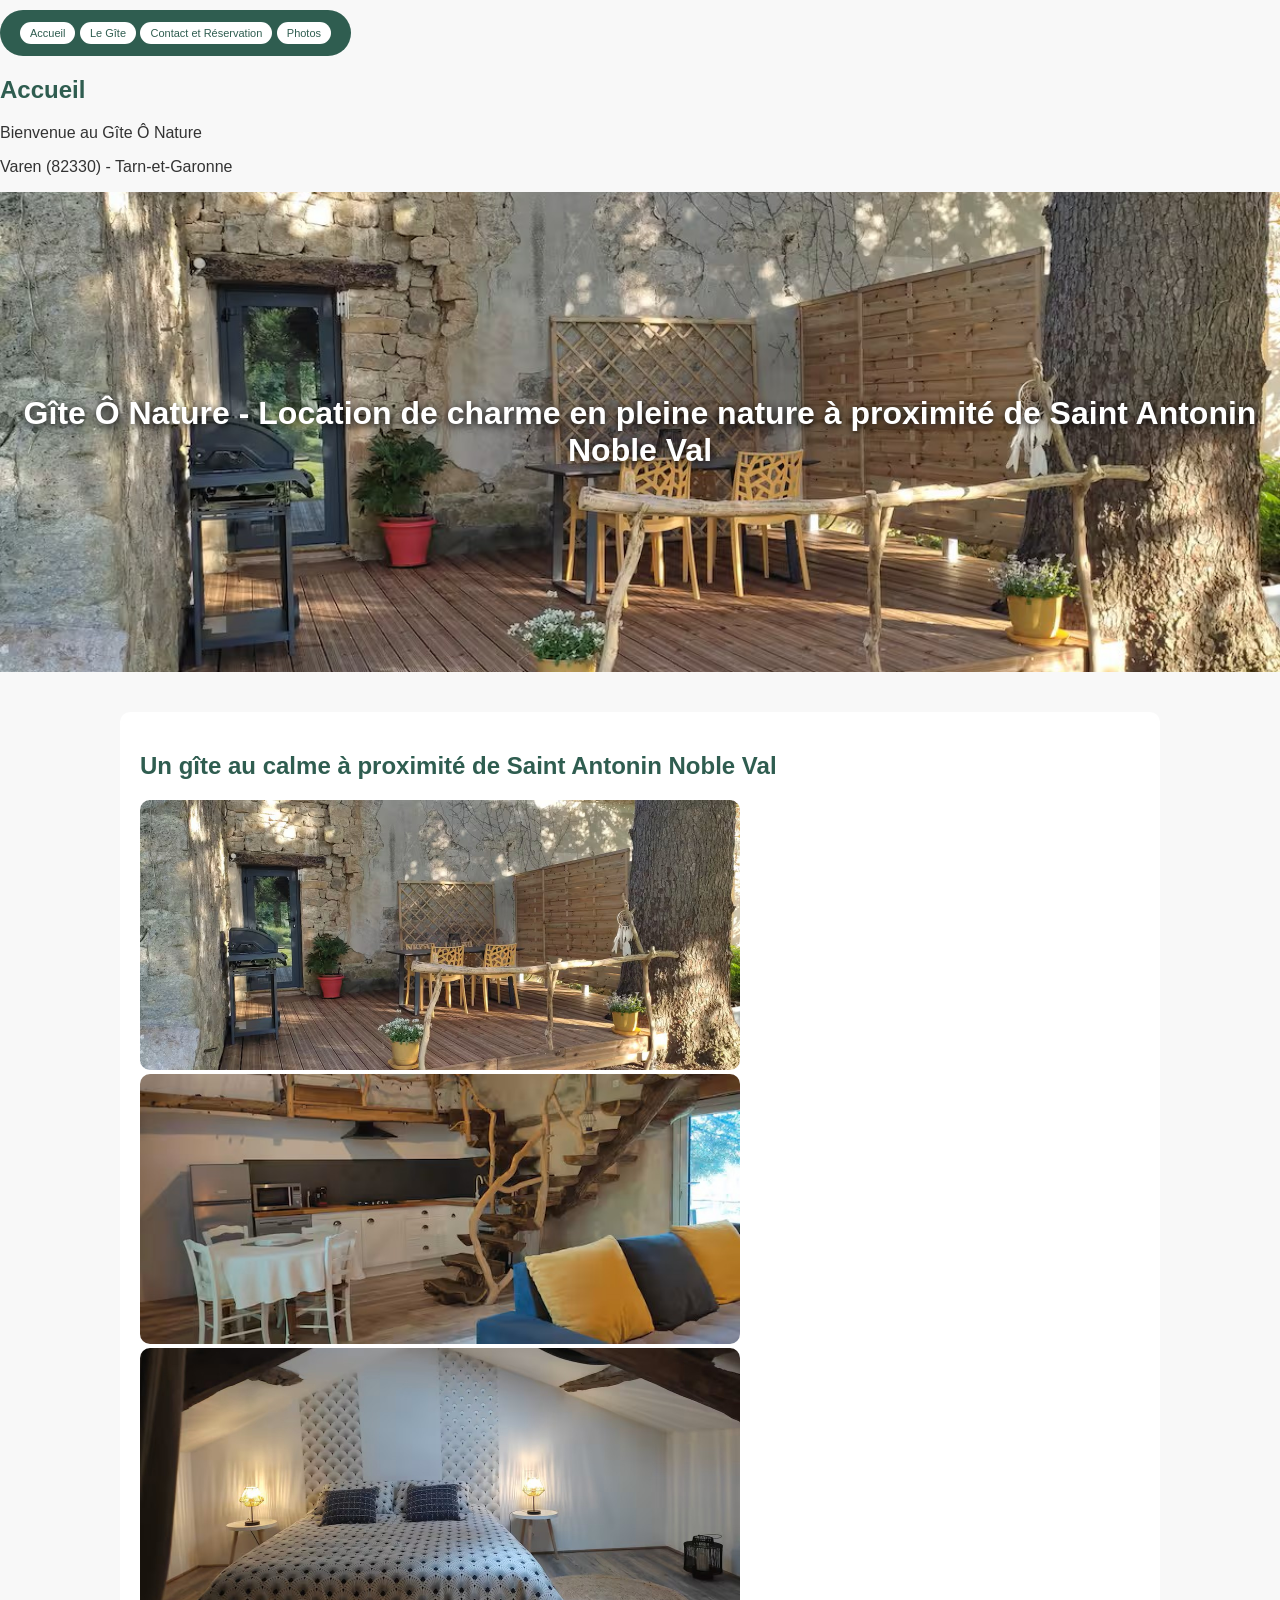
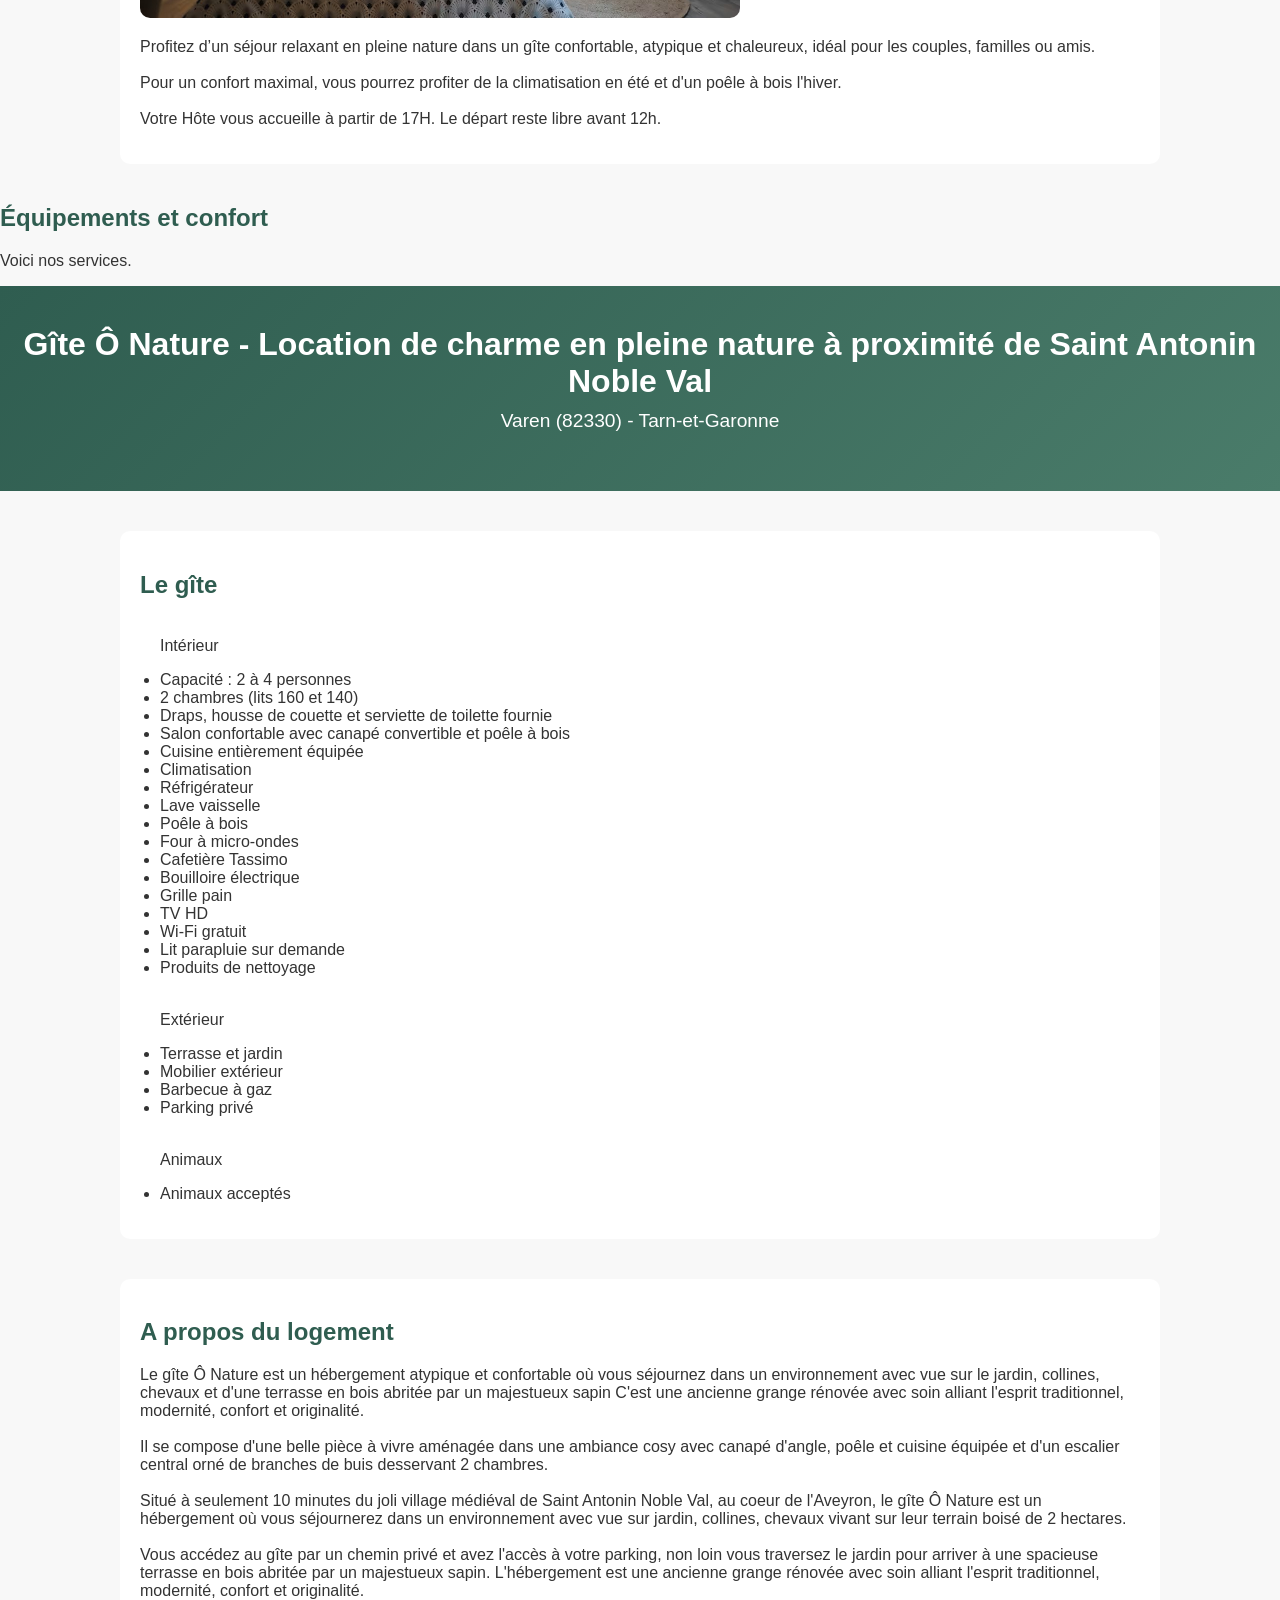
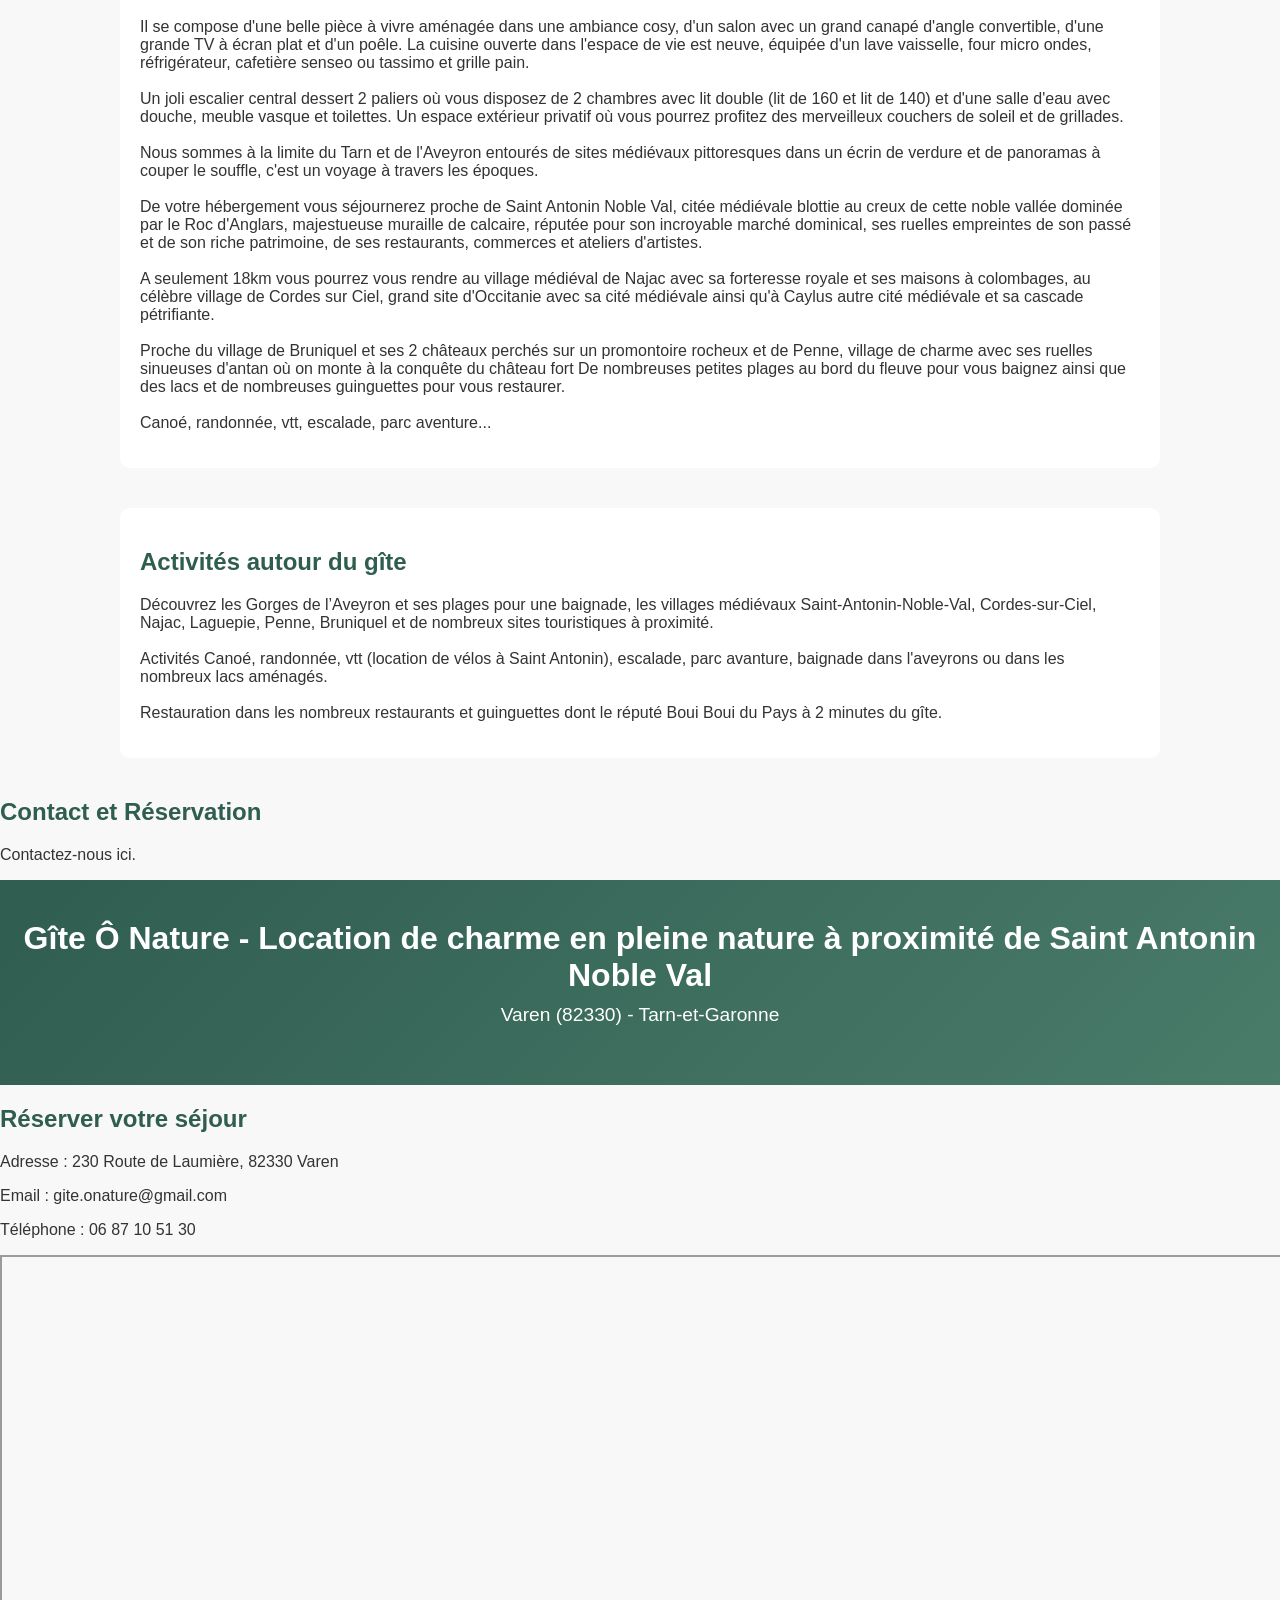
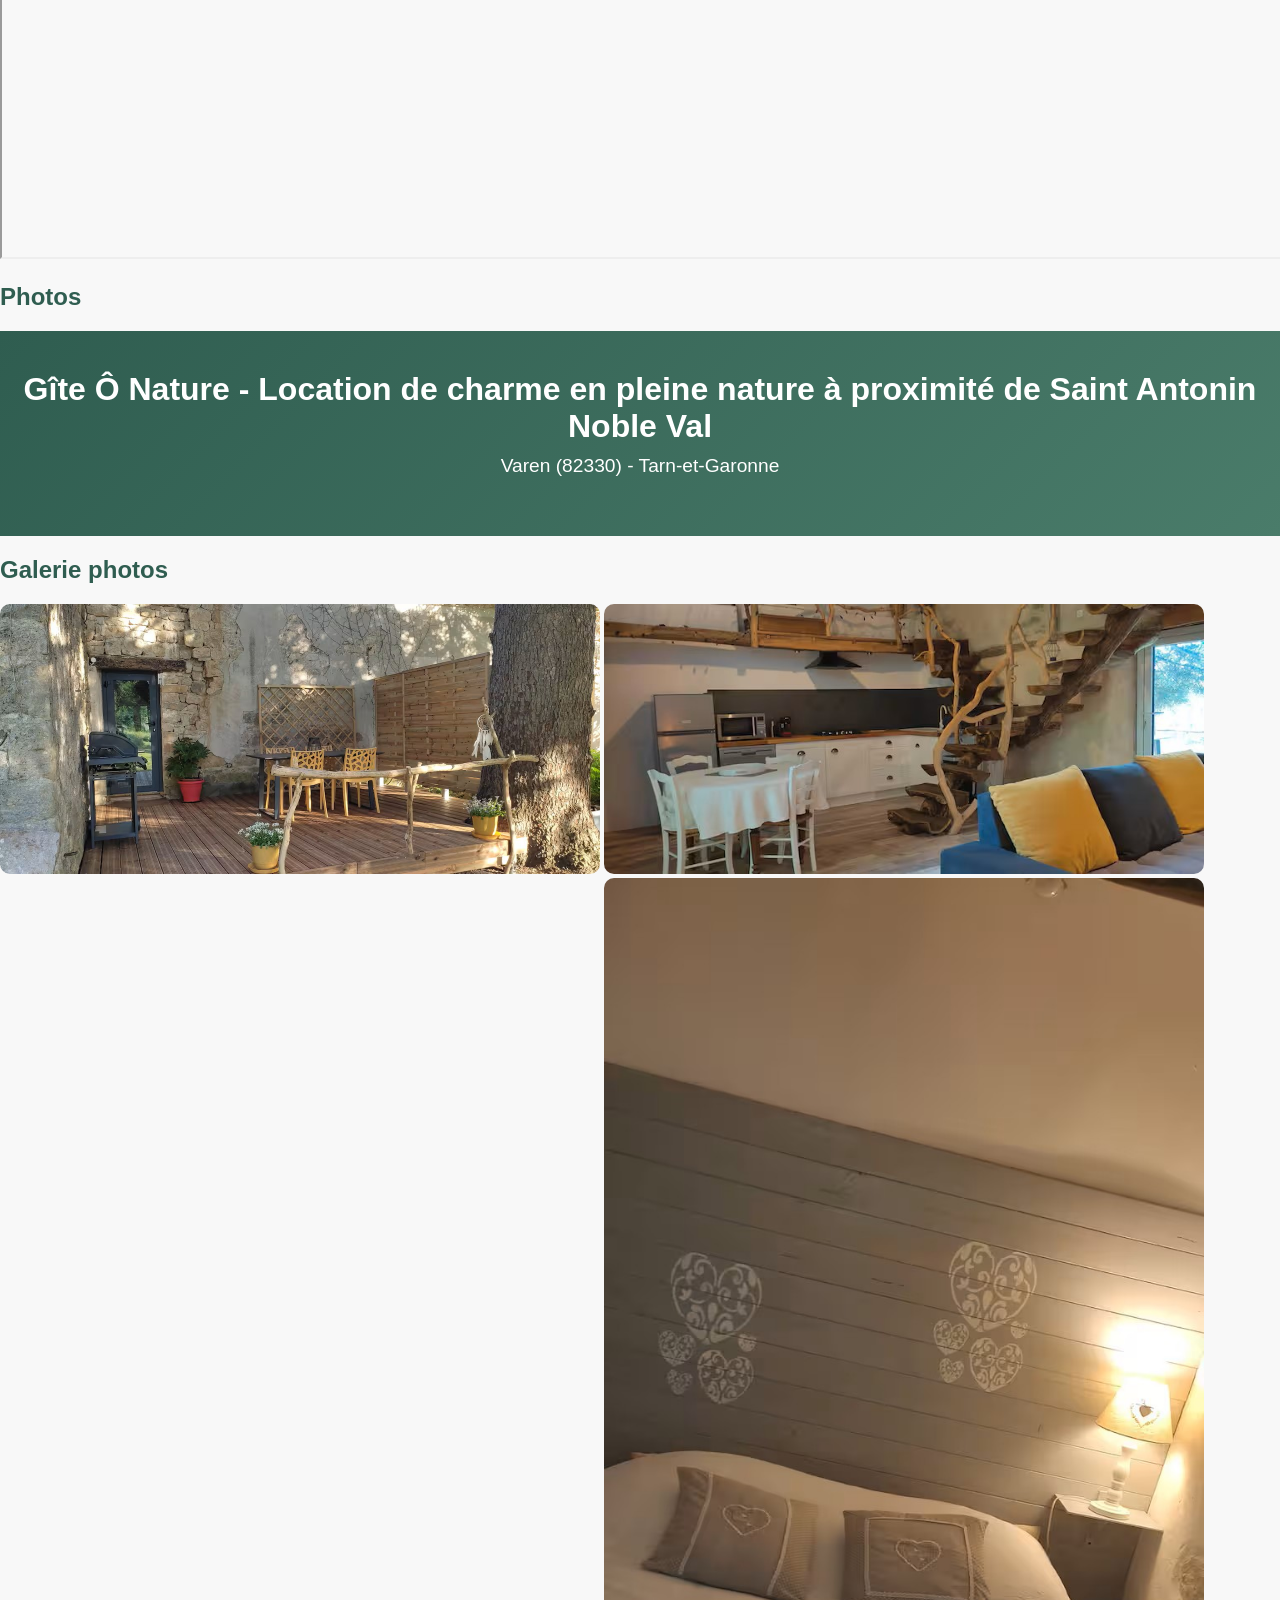
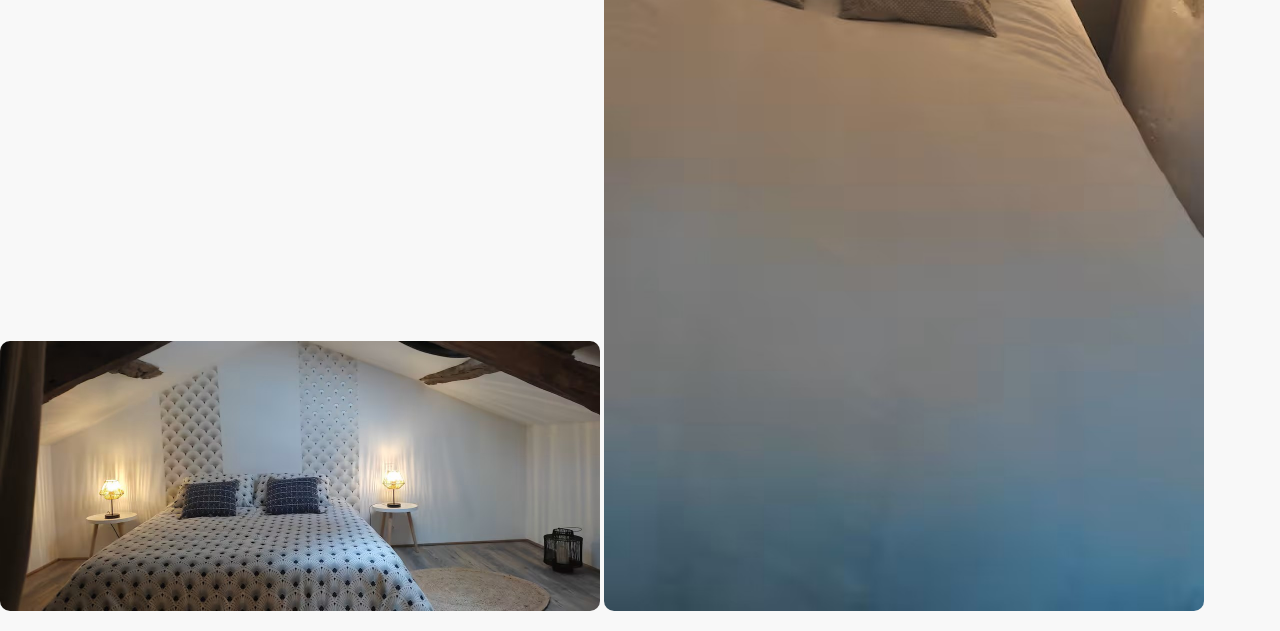
==== commit 12d1f679: "Add files via upload" ====
--- a/index.html
+++ b/index.html
@@ -50,22 +50,11 @@
         <div id="Accueil" class="tabcontent">
             <h2>Accueil</h2>
             <p>Bienvenue au Gîte Ô Nature</p>
-
-<header>
-    <h1>Gîte Ô Nature - Location de charme en pleine nature à proximité de Saint Antonin Noble Val</h1>	
-    <p>Varen (82330) - Tarn-et-Garonne</p>
-    <!--<p>A proximité de Saint Antonin Noble Val - 10 minutes</p>-->
-
-</header>
-
-<!--
-<nav>
-    Accueil
-    #hebergementHébergement
-    #regionRégion
-    #contactContact
-</nav>
--->
+	    <p>Varen (82330) - Tarn-et-Garonne</p>
+
+	<header class="logo">
+    		<h1>Gîte Ô Nature - Location de charme en pleine nature à proximité de Saint Antonin Noble Val</h1>
+	</header>
 
 <section>
     <h2>Un gîte au calme à proximité de Saint Antonin Noble Val</h2>
--- a/gite.css
+++ b/gite.css
@@ -15,6 +15,18 @@
     text-align: center;
     padding: 40px 20px;    
 }
+
+
+.logo {
+  background: url('terrasse.jpg') center/cover;
+  height: 400px;
+  color: white;
+  display: flex;
+  align-items: center;
+  justify-content: center;
+  text-shadow: 0 2px 8px black;
+}
+
 
 header h1 {
     margin: 0;
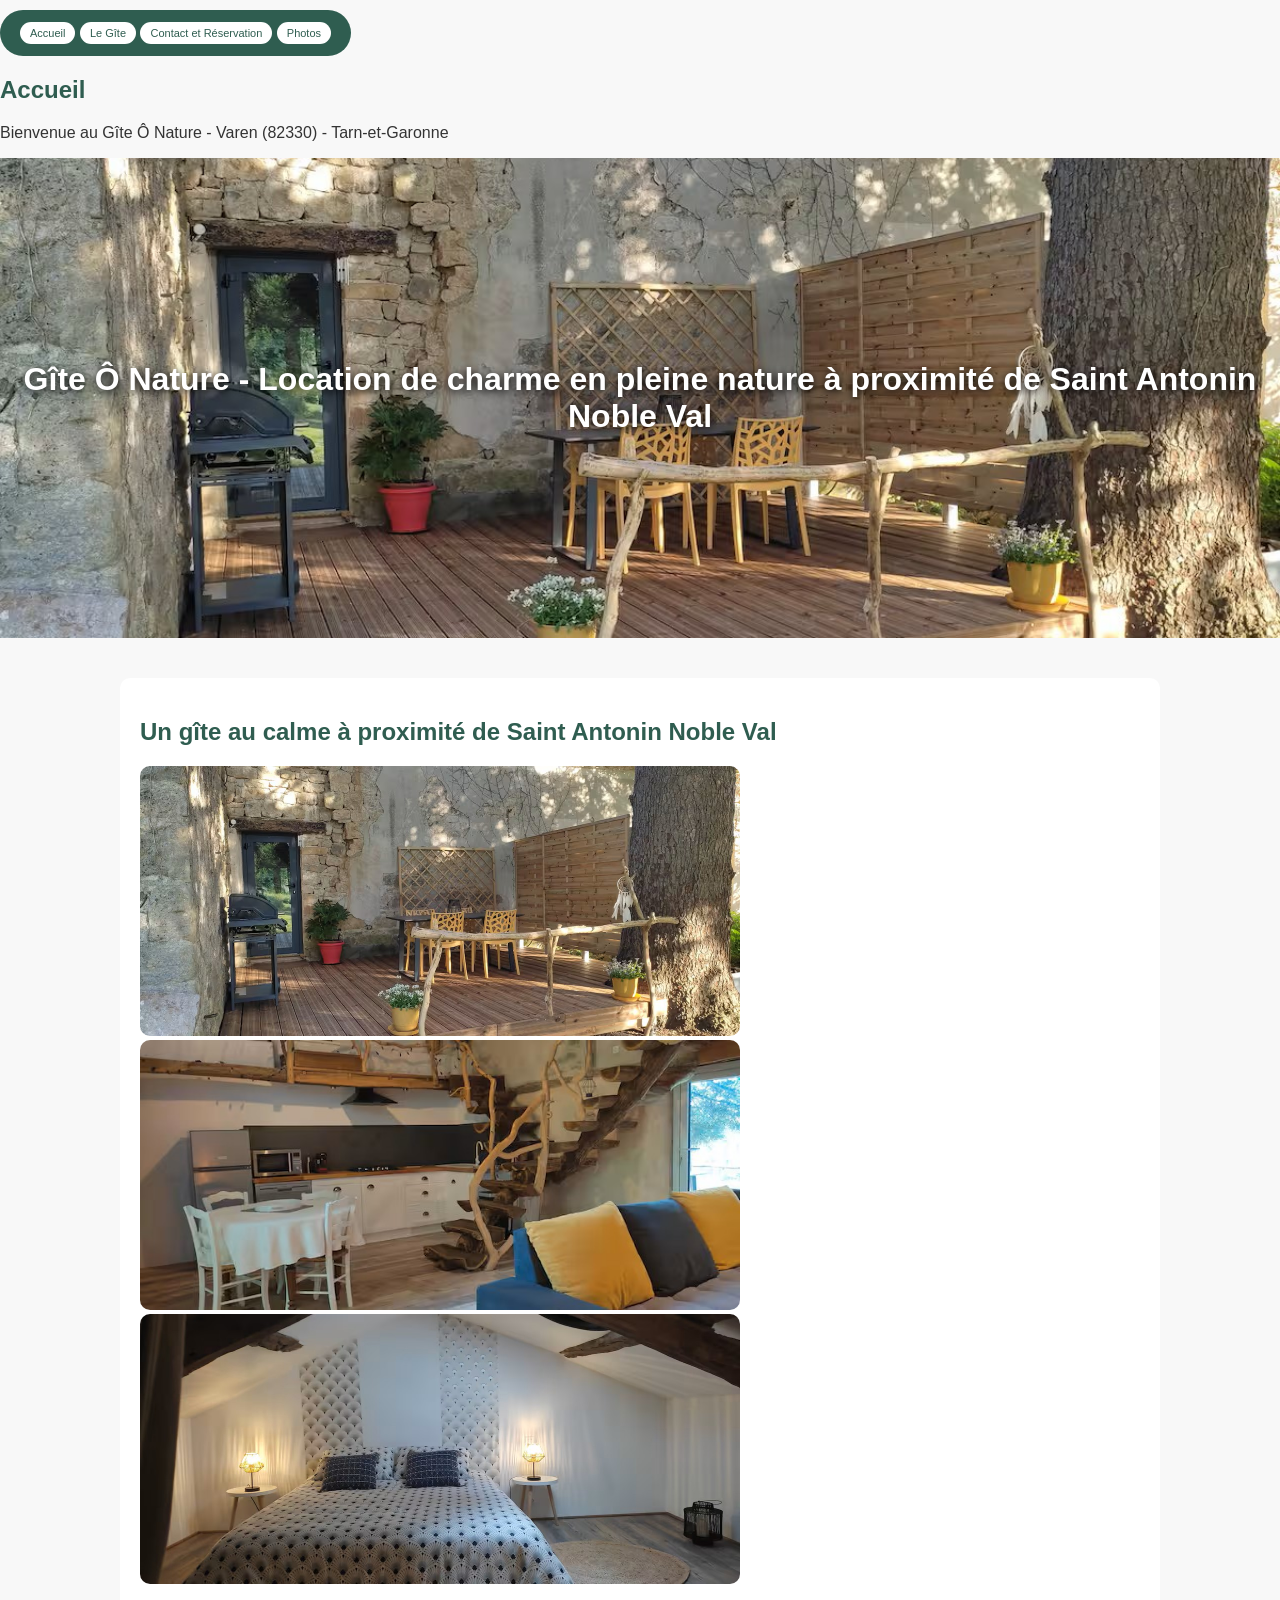
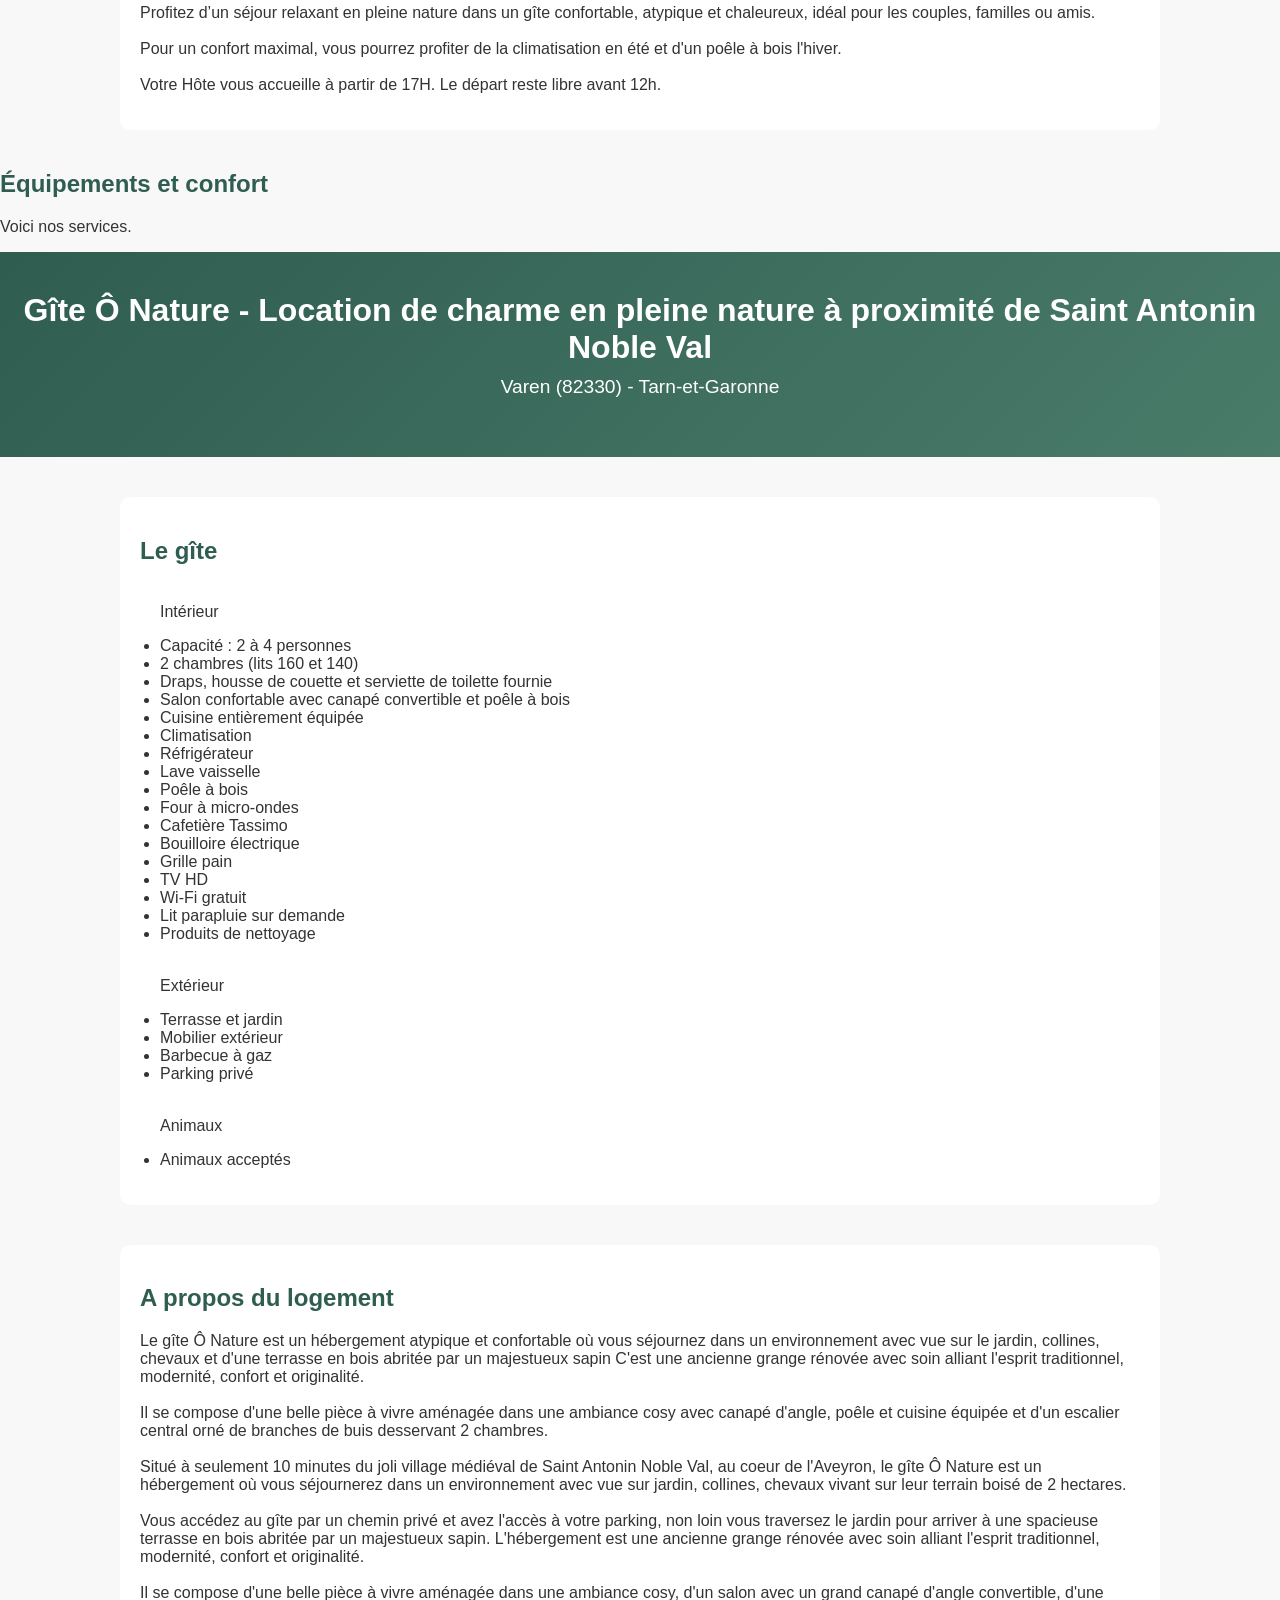
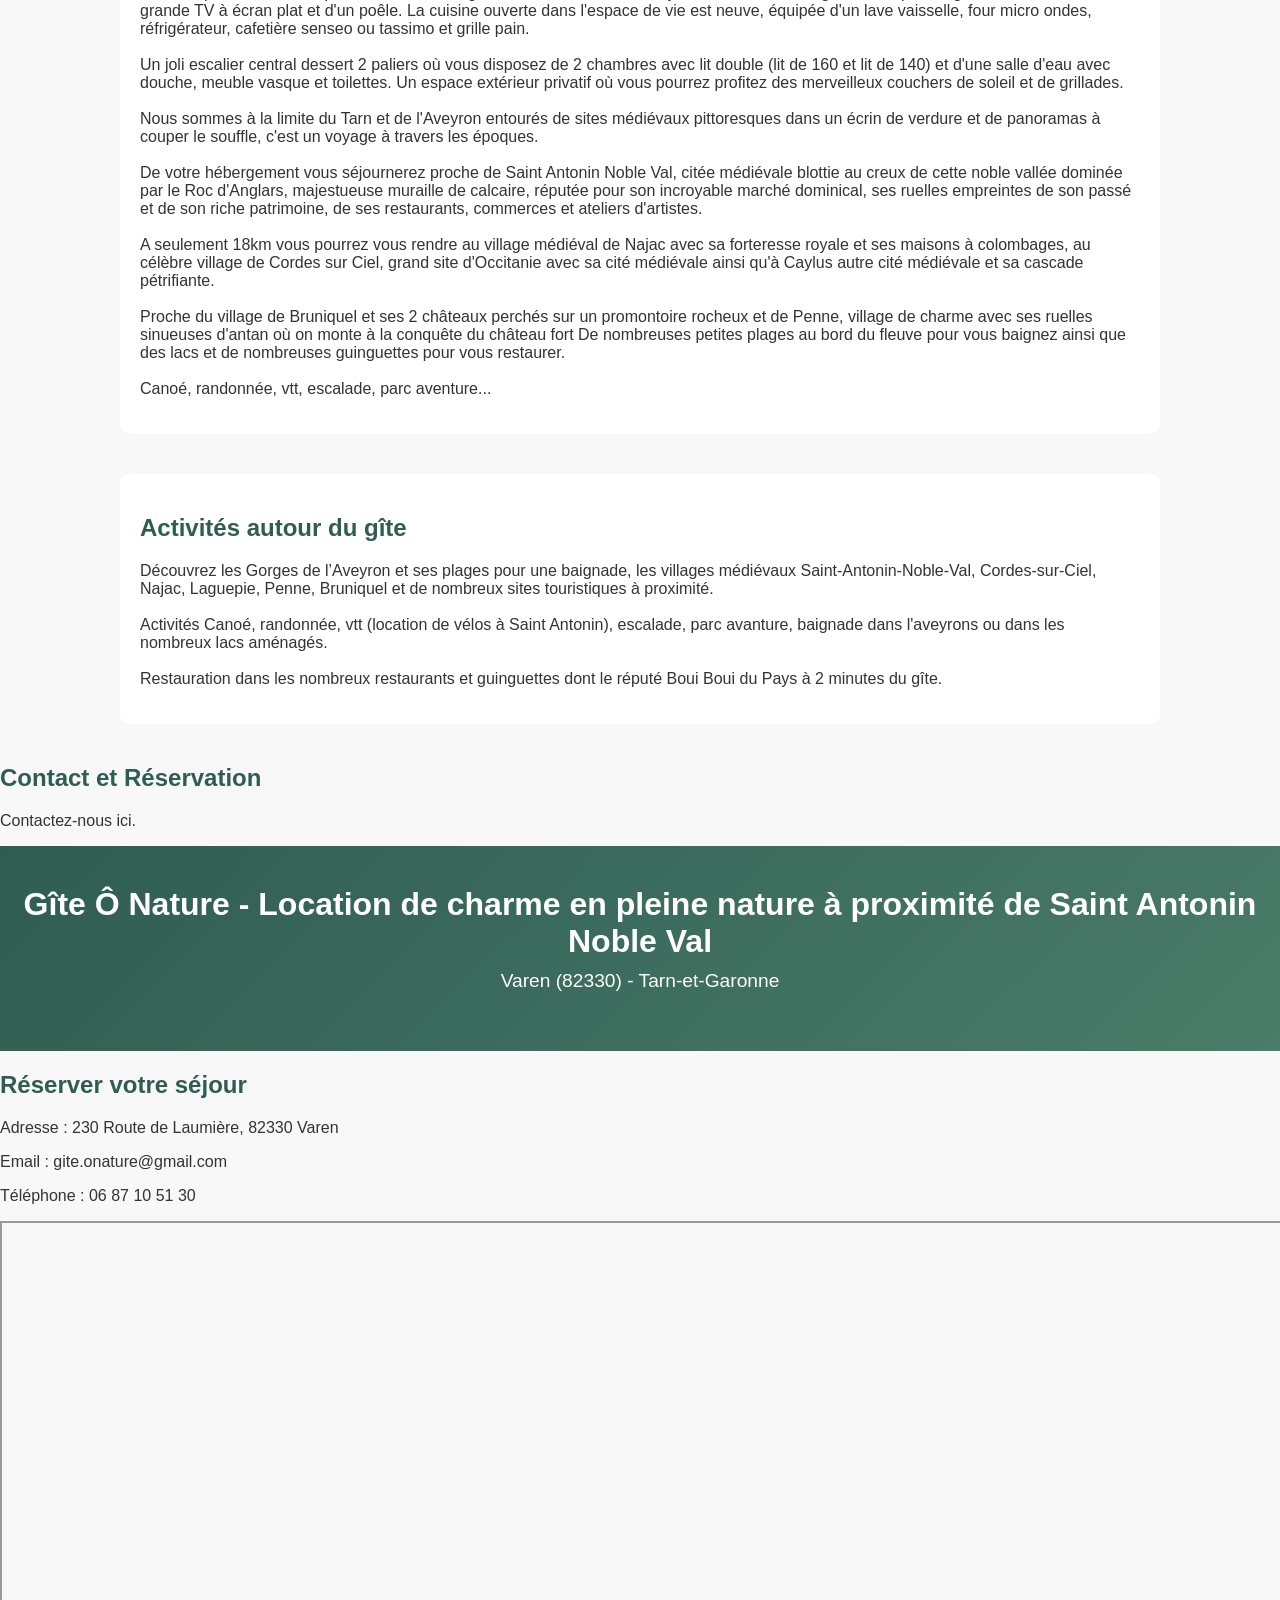
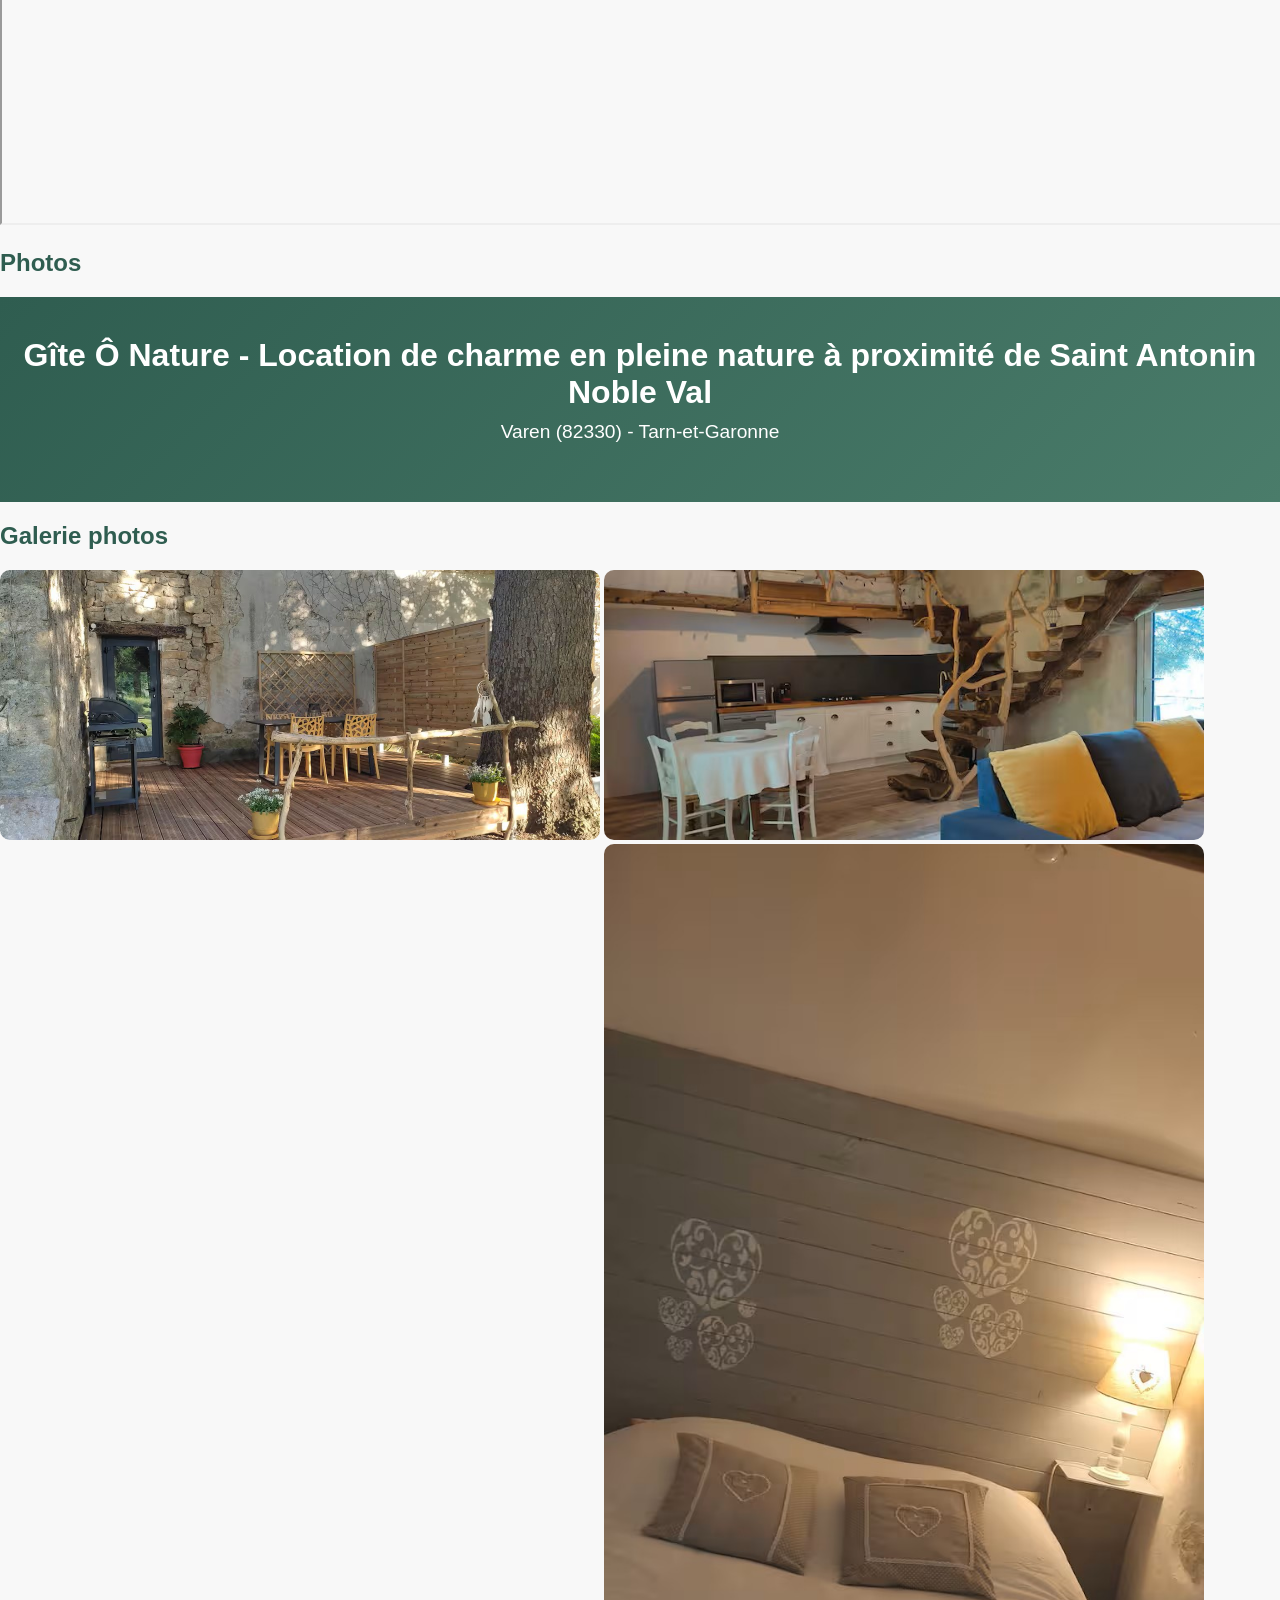
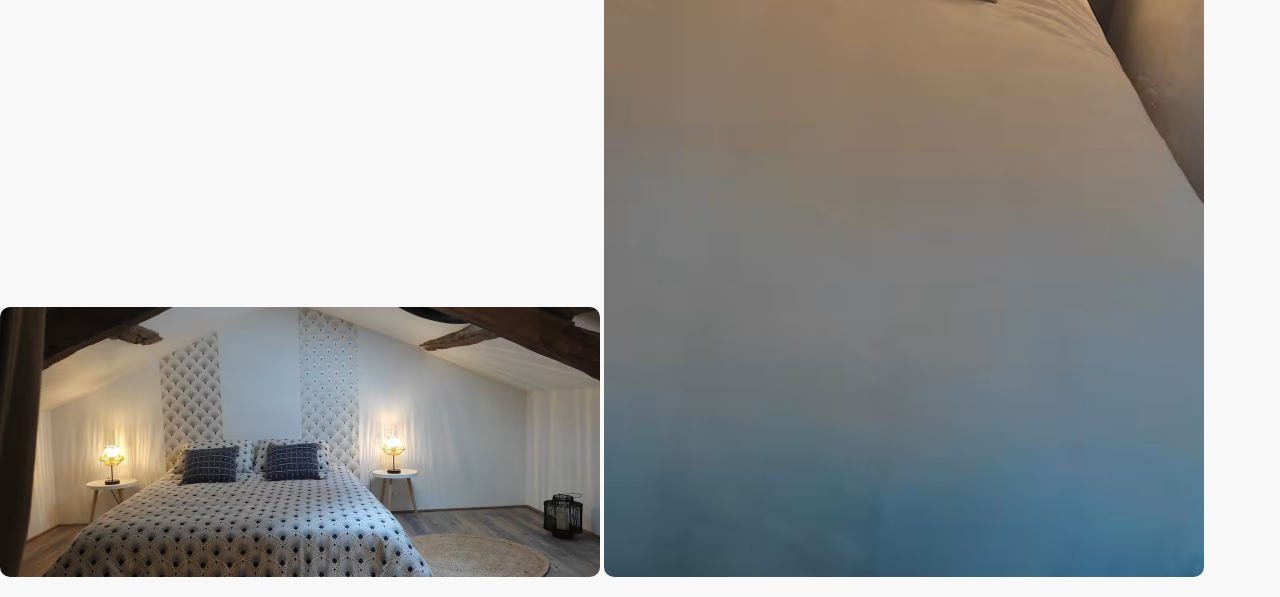
==== commit 4b79e635: "Add files via upload" ====
--- a/index.html
+++ b/index.html
@@ -49,8 +49,7 @@
     <div class="content">
         <div id="Accueil" class="tabcontent">
             <h2>Accueil</h2>
-            <p>Bienvenue au Gîte Ô Nature</p>
-	    <p>Varen (82330) - Tarn-et-Garonne</p>
+            <p>Bienvenue au Gîte Ô Nature - Varen (82330) - Tarn-et-Garonne</p>	    
 
 	<header class="logo">
     		<h1>Gîte Ô Nature - Location de charme en pleine nature à proximité de Saint Antonin Noble Val</h1>
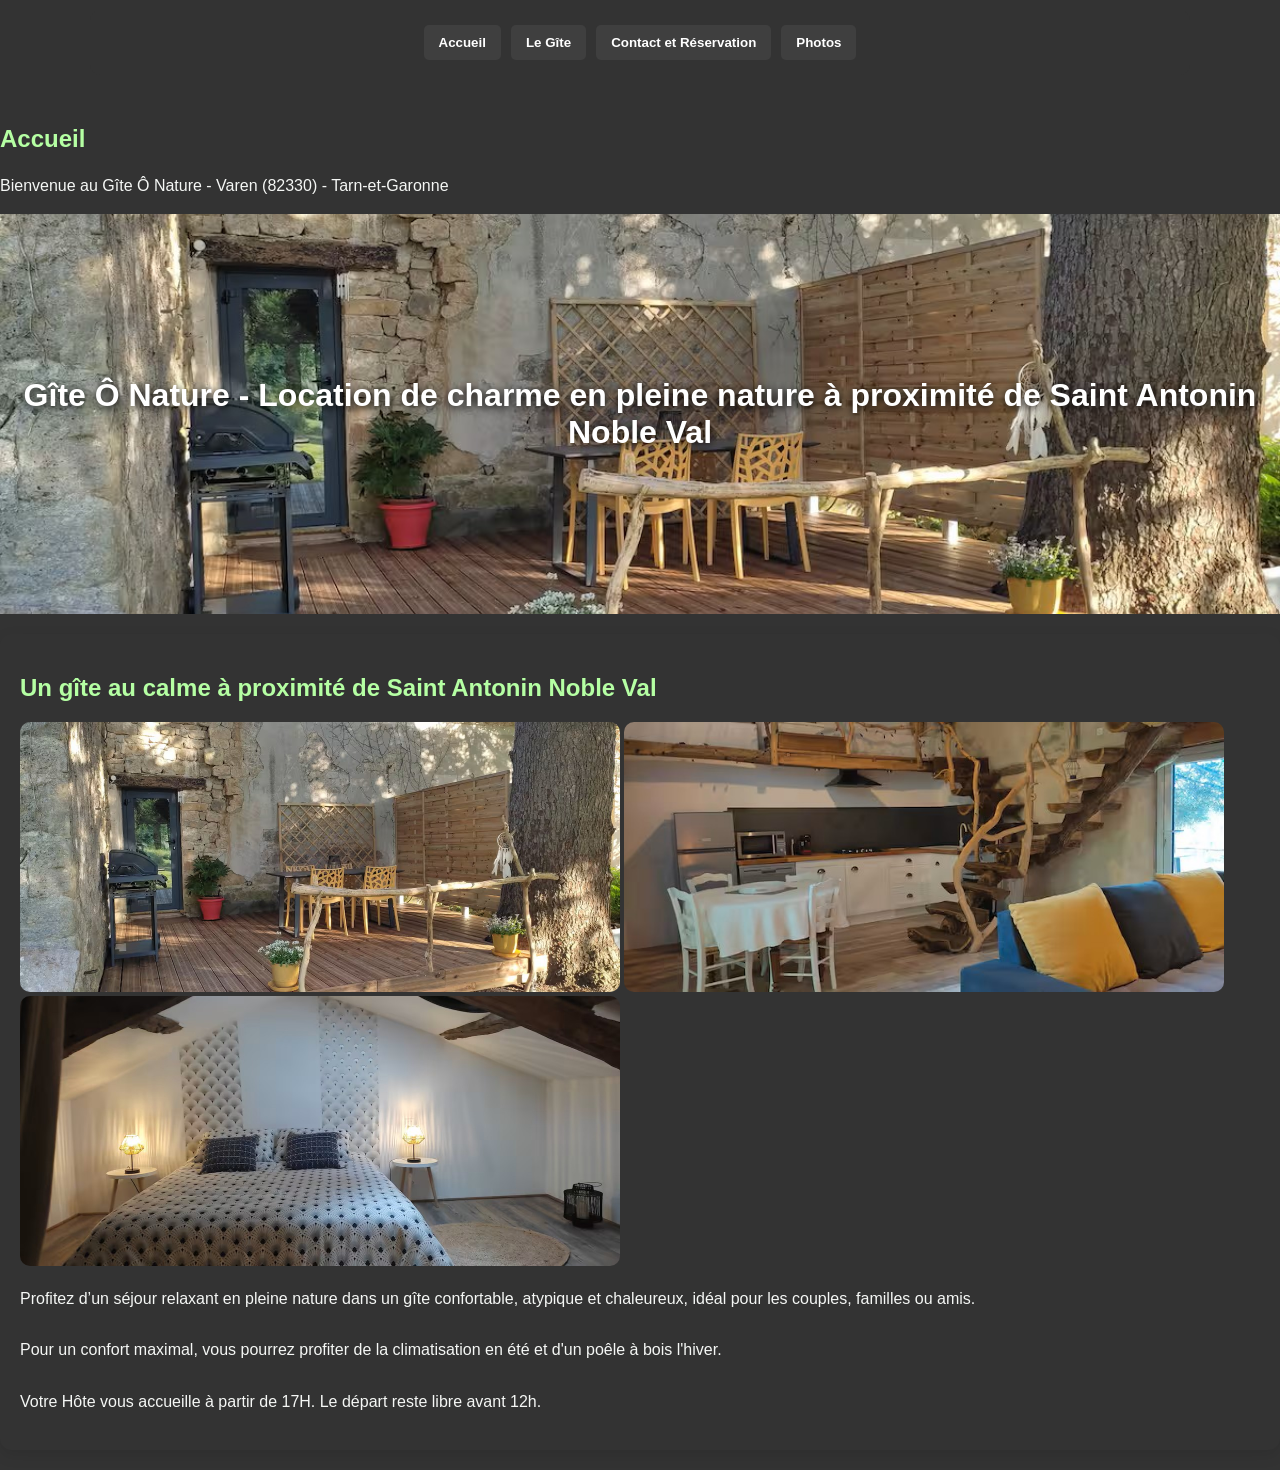
==== commit 59824120: "Add files via upload" ====
--- a/index.html
+++ b/index.html
@@ -37,12 +37,16 @@
     -->
 
 	<nav aria-label="Navigation principale">
-    		<button onclick="openTab(event, 'Accueil')">Accueil</button>
+    		<!--<button onclick="openTab(event, 'Accueil')">Accueil</button>
     		<button onclick="openTab(event, 'Le Gîte')">Le Gîte</button>		
 		<button onclick="openTab(event, 'Contact et Réservation')">Contact et Réservation</button>
-    		<button onclick="openTab(event, 'Photos')">Photos</button>   		 
+    		<button onclick="openTab(event, 'Photos')">Photos</button>  -->
+
+		<button class="tablinks" onclick="openTab(event, 'Accueil')">Accueil</button>
+        	<button class="tablinks" onclick="openTab(event, 'Le Gîte')">Le Gîte</button>
+        	<button class="tablinks" onclick="openTab(event, 'Contact et Réservation')">Contact et Réservation</button>
+		<button class="tablinks" onclick="openTab(event, 'Photos')">Photos</button>  		 
 	</nav>
-
     </div>
 
     <!-- CONTENU -->
@@ -81,16 +85,11 @@
 
         <div id="Le Gîte" class="tabcontent">
             <h2>Équipements et confort</h2>
-            <p>Voici nos services.</p>
-
-
-		<header>
-    		<h1>Gîte Ô Nature - Location de charme en pleine nature à proximité de Saint Antonin Noble Val</h1>	
-    		<p>Varen (82330) - Tarn-et-Garonne</p>
-    		<!--<p>A proximité de Saint Antonin Noble Val - 10 minutes</p>-->
-
-
-
+            <p>Voici nos services - Varen (82330) - Tarn-et-Garonne</p>
+
+
+		<header class="logoGite">
+    		<h1>Gîte Ô Nature - Location de charme en pleine nature à proximité de Saint Antonin Noble Val</h1>
 		</header>
 
 		<section id="hebergement">
@@ -182,13 +181,13 @@
 
             <p>Contactez-nous ici.</p>
 
-		<header>
+		<header class="detail">
     		<h1>Gîte Ô Nature - Location de charme en pleine nature à proximité de Saint Antonin Noble Val</h1>	
-    		<p>Varen (82330) - Tarn-et-Garonne</p>
     		<!--<p>A proximité de Saint Antonin Noble Val - 10 minutes</p>-->
 		</header>
 
 		<h2>Réserver votre séjour</h2>
+	 <p>Varen (82330) - Tarn-et-Garonne</p>
    	 <p>Adresse : 230 Route de Laumière, 82330 Varen</p>
    	 <p>Email : gite.onature@gmail.com</p>
    	 <p>Téléphone : 06 87 10 51 30</p>
@@ -208,11 +207,9 @@
 	<div id="Photos" class="tabcontent">
             <h2>Photos</h2>
 
-		<header>
+		<header class="detail">
     		<h1>Gîte Ô Nature - Location de charme en pleine nature à proximité de Saint Antonin Noble Val</h1>	
-    		<p>Varen (82330) - Tarn-et-Garonne</p>
-    		<!--<p>A proximité de Saint Antonin Noble Val - 10 minutes</p>-->
-		</header>
+    		</header>
 
 		<h2>Galerie photos</h2>
 
--- a/gite.css
+++ b/gite.css
@@ -1,12 +1,105 @@
-/* RESET SIMPLE */
+/* RESET DE BASE */
 body {
-    margin: 0;
-    font-family: Arial, sans-serif;
-    background-color: #f8f8f8;
-    color: #333;
+  margin: 0;
+  font-family: "Segoe UI", Arial, sans-serif;
+  /*background-color: #f5f7f5;*/
+  /*color: #333;*/
+  background-color: #333;
+  color: #f5f7f5;
+
+}
+
+/* CONTENEUR */
+.container {
+  max-width: 1100px;
+  margin: auto;
+  padding: 10px;
+}
+
+/* MENU */
+nav {
+  display: flex;
+  gap: 10px;
+  justify-content: center;
+  /*background: #2e6f40;*/
+  /*background-color: #2f5d50;*/
+  background-color: #333;
+  padding: 15px;
+  border-radius: 10px;
+  margin-bottom: 20px;
+}
+
+nav button {
+  color: white;	
+  /*background-color: #333;*/
+  /*background-color: #3a3a3a;*/
+  background-color: #3f3f3f;
+  border: none;
+  padding: 10px 15px;
+  border-radius: 5px;
+  cursor: pointer;
+  font-weight: bold;
+}
+
+nav button:hover {
+  background: #d4a373;
+  color: white;
+}
+
+/* TITRES */
+h1 {
+  text-align: center;  
+  color: #2e6f40;
+}
+
+h2 {
+  /*color: #2e6f40;*/
+  /*color: #39ff14;*/
+ color: #b5ffa3;
+}
+
+/* BLOCS (effet carte) */
+section {
+  /*background: white;*/
+
+  padding: 20px;
+  margin: 20px 0;
+  border-radius: 12px;
+  box-shadow: 0 5px 15px rgba(0,0,0,0.1);
+}
+
+/* CONTENU CACHÉ ONGLETS */
+.tabcontent {
+  display: none;
+}
+
+/* GALERIE */
+.gallery {
+  /*display: flex;*/
+  flex-wrap: wrap;
+  gap: 15px;
+  /*justify-content: center;*/
+}
+
+.gallery img {
+  /*width: 300px*/;
+  width: 600px;
+  border-radius: 10px;
+  transition: transform 0.3s;
+}
+
+.gallery img:hover {
+  /*transform: scale(1.05);*/
+  transform: scale(1.50);
+}
+
+/* TEXTE */
+p {
+  line-height: 1.6;
 }
 
 
+file:///C:/Users/hmartins/Downloads/chambre2.jpg/hm*/
 /* HEADER */
 header {
     /*position:fixed;*/
@@ -16,7 +109,7 @@
     padding: 40px 20px;    
 }
 
-
+/*hm*/
 .logo {
   background: url('terrasse.jpg') center/cover;
   height: 400px;
@@ -27,142 +120,36 @@
   text-shadow: 0 2px 8px black;
 }
 
-
-header h1 {
-    margin: 0;
-    /*font-size: 2.5em;*/
-    font-size: 2em;
+/*hm*/
+.logoGite {
+  background: url('cuisine.jpg') center/cover;
+  height: 400px;
+  color: white;
+  display: flex;
+  align-items: center;
+  justify-content: center;
+  text-shadow: 0 2px 8px black;
 }
 
-header p {
-    margin-top: 10px;
-    font-size: 1.2em;
-}
-
-/* NAVIGATION
-nav {
-    background-color: white;
-    text-align: center;
-    padding: 15px;
-    border-bottom: 1px solid #ddd;
-} */
-
-/* NAVIGATION*/
-nav {
-    /*display: inline-block;*/
-    display: inline-block;
-    padding: 12px 20px;    
-    background-color: #2f5d50;
-    color: white;
-    text-decoration: none;
-    /*border-radius: 5px;*/
-    border-radius: 50px;
-    margin-top: 10px;
-    /*font-size: 50px;*/
-}
-
-
-nav button {
-    font-size: 11px;          /* taille du texte */
-    /*padding: 10px 15px;*/
-    padding: 5px 10px;
-    background-color: white;
-    color: #2f5d50;
-    border: none;
-    border-radius: 20px;
-    cursor: pointer;
+.logoGite h1 {
+  color: white;
 }
 
 
 
-nav a {
-    margin: 0 15px;
-    text-decoration: none;
-    color: #2f5d50;
-    font-weight: bold;
+.logo h1 {
+  color: white;
 }
 
-nav a:hover {
-    color: #4a7c6a;
+.detail h1 {
+        /*background-color: #2f5d50;*/
+	/*background: #2e6f40;*/
+	background-color: #333;
+	color: white;
+
 }
-
-/* SECTIONS */
-section {
-    max-width: 1000px;
-    margin: 40px auto;
-    padding: 20px;
-    background: white;
-    border-radius: 10px;
-}
-
-/* TITRES */
-h2 {
-    color: #2f5d50;
-}
-
-/* LISTES */
-ul {
-    padding-left: 20px;
-}
-
-/* GALERIE PHOTOS */
-.gallery {
-    /*display: flex;*/
-    flex-wrap: wrap;
-    gap: 15px;
-}
-
-.gallery img {
-    width: 600px;
-    border-radius: 10px;
-    transition: transform 0.3s;
-}
-
-.gallery img:hover {
-    /*transform: scale(1.05)*/;
-    transform: scale(1.50)
-}
-
-/* BOUTONS */
-.sidebar {
-    display: inline-block;
-    padding: 12px 20px;    
-    background-color: #2f5d50;
-    color: white;
-    text-decoration: none;
-    /*border-radius: 5px;*/
-    border-radius: 50px;
-    margin-top: 10px;
-    /*font-size: 100px;*/
-}
-
-.sidebar:hover {
-    background-color: #4a7c6a;
-}
-
-/* CONTACT */
-.contact p {
-    margin: 5px 0;
-}
-
-/* FOOTER */
-footer {
-    background-color: #333;
-    color: white;
-    text-align: center;
-    padding: 20px;
-}
-
-/* RESPONSIVE (mobile) */
-@media (max-width: 768px) {
-    .gallery img {
-        width: 100%;
-    }
-
-    nav a {
-        display: block;
-        margin: 10px 0;
-    }
 
 
 
+
+
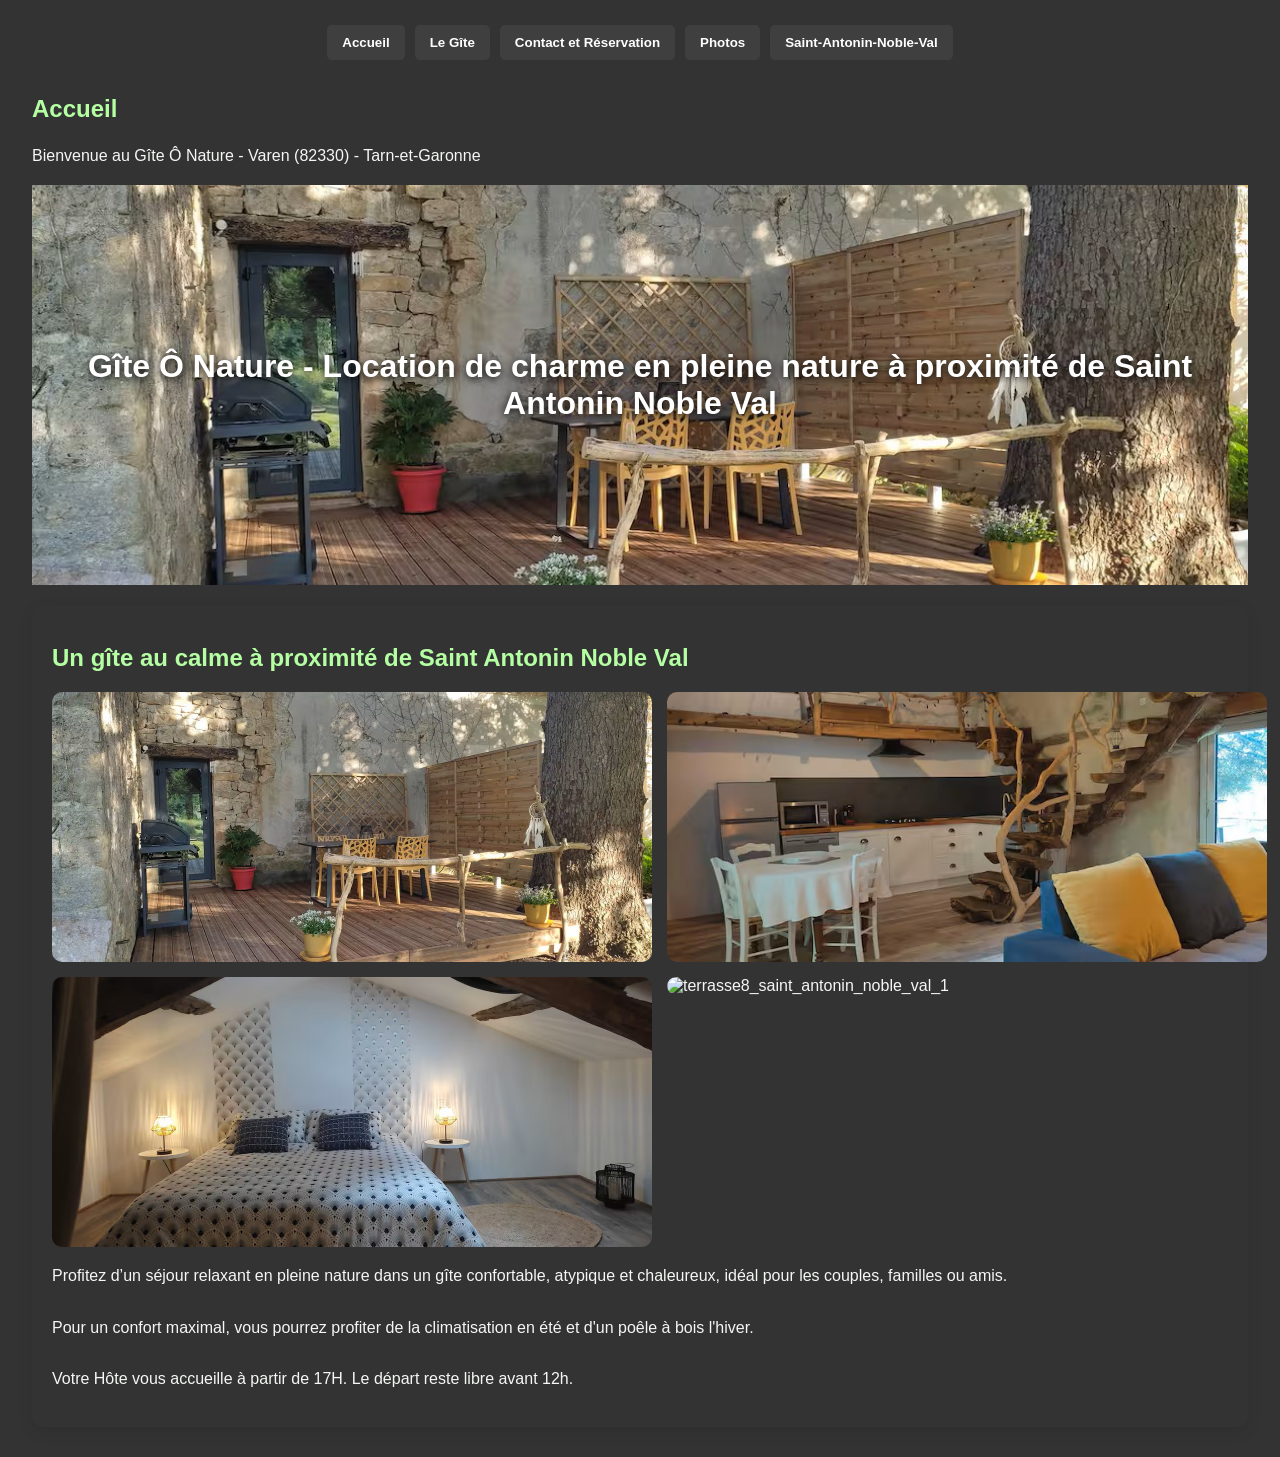
==== commit bbffeac8: "Add files via upload" ====
--- a/index.html
+++ b/index.html
@@ -5,6 +5,7 @@
 	<link rel="canonical" href="https://giteonature.fr/">
 
 	<meta property="og:url" content="https://giteonature.fr/">	
+
 	
     <meta charset="UTF-8">
 
@@ -21,14 +22,14 @@
 
 <link rel="stylesheet" href="gite.css">
 
-
 </head>
 
 <body>
 
 <div class="container">
 
-    <!-- MENU GAUCHE
+    <!-- MENU GAUCHE -->
+    <!--  	
     <div class="sidebar">
         <button class="tablinks" onclick="openTab(event, 'Accueil')">Accueil</button>
         <button class="tablinks" onclick="openTab(event, 'Le Gîte')">Le Gîte</button>
@@ -36,6 +37,8 @@
 	<button class="tablinks" onclick="openTab(event, 'Photos')">Photos</button>
     -->
 
+<div class="sidebar">
+
 	<nav aria-label="Navigation principale">
     		<!--<button onclick="openTab(event, 'Accueil')">Accueil</button>
     		<button onclick="openTab(event, 'Le Gîte')">Le Gîte</button>		
@@ -45,9 +48,11 @@
 		<button class="tablinks" onclick="openTab(event, 'Accueil')">Accueil</button>
         	<button class="tablinks" onclick="openTab(event, 'Le Gîte')">Le Gîte</button>
         	<button class="tablinks" onclick="openTab(event, 'Contact et Réservation')">Contact et Réservation</button>
-		<button class="tablinks" onclick="openTab(event, 'Photos')">Photos</button>  		 
+		<button class="tablinks" onclick="openTab(event, 'Photos')">Photos</button> 		
+		<button onclick="window.location.href='gite-saint-antonin-noble-val.html'">Saint-Antonin-Noble-Val</button>
+ 		 
 	</nav>
-    </div>
+     </div> 
 
     <!-- CONTENU -->
     <div class="content">
@@ -61,10 +66,11 @@
 
 <section>
     <h2>Un gîte au calme à proximité de Saint Antonin Noble Val</h2>
-	<div class="gallery">
-	<img src="terrasse.jpg" alt="Terrasse extérieure et barbecue à Saint Antonin Noble Val" style="width:600px; border-radius:10px;">
-	<img src="cuisine.jpg" alt="Cuisine équipée avec tout le confort à Saint Antonin Noble Val" style="width:600px; border-radius:10px;">
-        <img src="chambre1.jpg" alt="Chambre cosy pleine de charme à Saint Antonin Noble Val" style="width:600px; border-radius:10px;">
+	<div class="gallery-accueil">	
+	<div class="gallery-accueil-item"><img src="terrasse.jpg" alt="Terrasse extérieure et barbecue à Saint Antonin Noble Val" style="width:600px; border-radius:10px;"></div>
+	<div class="gallery-accueil-item"><img src="cuisine.jpg" alt="Cuisine équipée avec tout le confort à Saint Antonin Noble Val" style="width:600px; border-radius:10px;"></div>
+        <div class="gallery-accueil-item"><img src="chambre1.jpg" alt="Chambre cosy pleine de charme à Saint Antonin Noble Val" style="width:600px; border-radius:10px;"></div>
+	<div class="gallery-accueil-item"><img src="terrasse8_saint_antonin_noble_val_1.JPEG" alt="terrasse8_saint_antonin_noble_val_1" style="width:600px; border-radius:10px;"></div>
 	</div>
 
     <p>
@@ -135,43 +141,41 @@
 
 		<section>
     		<h2>A propos du logement</h2>
-    		<p>
-        Le gîte Ô Nature est un hébergement atypique et confortable où vous séjournez dans un environnement avec vue sur le jardin, collines, chevaux et d'une terrasse en bois abritée par un majestueux sapin
-C'est une ancienne grange rénovée avec soin alliant l'esprit traditionnel, modernité, confort et originalité.<br><br>
-
-Il se compose d'une belle pièce à vivre aménagée dans une ambiance cosy avec canapé d'angle, poêle et cuisine équipée et d'un escalier central orné de branches de buis desservant 2 chambres.<br><br>
-
-Situé à seulement 10 minutes du joli village médiéval de Saint Antonin Noble Val, au coeur de l'Aveyron, le gîte Ô Nature est un hébergement où vous séjournerez dans un environnement avec vue sur jardin, collines, chevaux vivant sur leur terrain boisé de 2 hectares.<br><br>
-
-Vous accédez au gîte par un chemin privé et avez l'accès à votre parking, non loin vous traversez le jardin pour arriver à une spacieuse terrasse en bois abritée par un majestueux sapin.
-L'hébergement est une ancienne grange rénovée avec soin alliant l'esprit traditionnel, modernité, confort et originalité.<br><br>
-
-Il se compose d'une belle pièce à vivre aménagée dans une ambiance cosy, d'un salon avec un grand canapé d'angle convertible, d'une grande TV à écran plat et d'un poêle. La cuisine ouverte dans l'espace de vie est neuve, équipée d'un lave vaisselle, four micro ondes, réfrigérateur, cafetière senseo ou tassimo et grille pain.<br><br>
-
-Un joli escalier central dessert 2 paliers où vous disposez de 2 chambres avec lit double (lit de 160 et lit de 140) et d'une salle d'eau avec douche, meuble vasque et toilettes.
-Un espace extérieur privatif où vous pourrez profitez des merveilleux couchers de soleil et de grillades.<br><br>
-
-Nous sommes à la limite du Tarn et de l'Aveyron entourés de sites médiévaux pittoresques dans un écrin de verdure et de panoramas à couper le souffle, c'est un voyage à travers les époques.<br><br>
-
-De votre hébergement vous séjournerez proche de Saint Antonin Noble Val, citée médiévale blottie au creux de cette noble vallée dominée par le Roc d'Anglars, majestueuse muraille de calcaire, réputée pour son incroyable marché dominical, ses ruelles empreintes de son passé et de son riche patrimoine, de ses restaurants, commerces et ateliers d'artistes.<br><br>
-
-A seulement 18km vous pourrez vous rendre au village médiéval de Najac avec sa forteresse royale et ses maisons à colombages, au célèbre village de Cordes sur Ciel, grand site d'Occitanie avec sa cité médiévale ainsi qu'à Caylus autre cité médiévale et sa cascade pétrifiante.<br><br>
-
-Proche du village de Bruniquel et ses 2 châteaux perchés sur un promontoire rocheux et de Penne, village de charme avec ses ruelles sinueuses d'antan où on monte à la conquête du château fort
-De nombreuses petites plages au bord du fleuve pour vous baignez ainsi que des lacs et de nombreuses guinguettes pour vous restaurer.<br><br>
-
-Canoé, randonnée, vtt, escalade, parc aventure...
-    		</p>
-		</section>
-
-		<section id="region">
-    		<h2>Activités autour du gîte</h2>
-    		<p>Découvrez les Gorges de l’Aveyron et ses plages pour une baignade, les villages médiévaux Saint-Antonin-Noble-Val, Cordes-sur-Ciel, Najac, Laguepie, Penne, Bruniquel et de nombreux sites touristiques à proximité.<br>		<br>
-		Activités Canoé, randonnée, vtt (location de vélos à Saint Antonin), escalade, parc avanture, baignade dans l'aveyrons ou dans les nombreux lacs aménagés.<br><br>
-		Restauration dans les nombreux restaurants et guinguettes dont le réputé Boui Boui du Pays à 2 minutes du gîte.
-		</p>
-	
-		</section>
+
+<p>
+Le gîte "Ô Nature" est un hébergement atypique et confortable, aménagé dans une ancienne grange rénovée avec soin qui allie esprit traditionnel, modernité, confort et originalité.<br><br>
+
+Idéalement situé à seulement 10 minutes du magnifique village médiéval de Saint-Antonin-Noble-Val, cette cité emblématique blottie au creux de sa noble vallée, le gîte se trouve à la limite du Tarn et de l'Aveyron.<br><br>
+
+C'est le point de départ parfait pour un voyage à travers les époques, au cœur d'un écrin de verdure aux panoramas à couper le souffle.<br><br> </p>
+
+<h3>Côté jardin et nature</h3>
+
+<p>
+Vous accédez à la propriété par un chemin privé menant à votre parking réservé. En traversant le jardin, vous découvrez une spacieuse terrasse en bois abritée par un majestueux sapin. .<br><br>
+
+Cet espace extérieur privatif est idéal pour admirer de merveilleux couchers de soleil et partager des grillades, le tout avec une vue imprenable sur le jardin, les collines et les chevaux vivant sur leur terrain boisé de 2 hectares.<br><br> </p>
+
+<h3>Un intérieur chaleureux et équipé</h3>
+
+<p>
+À l'intérieur, le gîte se compose d'une belle pièce à vivre à l'ambiance cosy comprenant :<br><br>
+
+	•	Un salon confortable : pourvu d'un grand canapé d'angle convertible, d'une grande télévision à écran plat et d'un poêle à bois.<br><br>
+	•	Une cuisine ouverte moderne : entièrement neuve et équipée (lave-vaisselle, four à micro-ondes, réfrigérateur, cafetière Senseo ou Tassimo et grille-pain).<br><br>
+
+Un joli escalier central orné de branches de buis dessert l'étage, où vous disposez de deux chambres avec lit double (un lit en 160 et un lit en 140) ainsi que d'une salle d'eau fonctionnelle avec douche, meuble vasque et toilettes.<br><br> </p>
+
+<h3>À la découverte de la région : villages et activités</h3>
+
+<p>
+Autour de votre hébergement, profitez d'une multitude de découvertes et d'activités de plein air :<br><br>
+
+	•	Cités médiévales pittoresques : explorez les ruelles historiques de Saint-Antonin-Noble-Val, mais aussi les villages perchés et bastides incontournables des environs tels que Cordes-sur-Ciel, Bruniquel, Penne, Najac ou Caylus.<br><br>
+
+	•	Activités de nature et de loisirs : profitez de la proximité des Gorges de l'Aveyron pour pratiquer le canoë-kayak, la randonnée pédestre et equestre, le VTT et l'escalade.<br><br> 
+
+	•	Ne manquez pas non plus les célèbres marchés de producteurs locaux pour goûter aux saveurs du terroir.<br><br> </p>
 
         </div>
 
@@ -218,25 +222,105 @@
       <!--  <img src="terrasse.jpg" alt="Gîte extérieur" style="width:600px; border-radius:10px;">
         <img src="cuisine.jpg" alt="Cuisine" style="width:600px; border-radius:10px;">
         <img src="chambre1.jpg" alt="Chambre 1" style="width:600px; border-radius:10px;">
-	<img src="chambre2.jpg" alt="Chambre 2" style="width:600px; border-radius:10px;"> -->
+	<img src="chambre2.jpg" alt="Chambre 2" style="width:600px; border-radius:10px;"> 
 
 	<img src="terrasse.jpg" alt="Gîte extérieur">
         <img src="cuisine.jpg" alt="Cuisine">
         <img src="chambre1.jpg" alt="Chambre 1">
 	<img src="chambre2.jpg" alt="Chambre 2">
-
-
-    </div>
-
-
-            <p></p>
-        </div>
-
-
-    </div>
-
+	<img src="escalier2_saint_antonin_noble_val_1.JPEG" alt="escalier2_saint_antonin_noble_val_1">
+	<img src="terrasse3_saint_antonin_noble_val_1.JPEG" alt="terrasse3_saint_antonin_noble_val_1">
+	<img src="devant4_saint_antonin_noble_val_1.JPEG" alt="devant4_saint_antonin_noble_val_1">
+	<img src="sb_saint_antonin_noble_val_1.JPEG" alt="sb_saint_antonin_noble_val_1">
+	<img src="salon_saint_antonin_noble_val_1.JPEG" alt="salon_saint_antonin_noble_val_1">
+	<img src="chambre_petite6_saint_antonin_noble_val_1.JPEG" alt="chambre_petite6_saint_antonin_noble_val_1">
+	<img src="chambre2_saint_antonin_noble_val.JPEG" alt="chambre2_saint_antonin_noble_val">
+	<img src="devant3_saint_antonin_noble_val_1.JPEG" alt="devant3_saint_antonin_noble_val_1"> -->
+	
+
+	<div class="gallery-container">
+  		<!-- Ligne 1 -->
+  		<div class="gallery-item"><img src="terrasse.jpg" alt="terrasse"></div>
+ 		<div class="gallery-item"><img src="cuisine.jpg" alt="cuisine"></div>
+  		<div class="gallery-item"><img src="chambre1.jpg" alt="chambre1"></div>
+ 		<div class="gallery-item"><img src="chambre2.jpg" alt="chambre2"></div>
+  		<div class="gallery-item"><img src="escalier2_saint_antonin_noble_val_1.JPEG" alt="escalier2_saint_antonin_noble_val_1"></div>
+  		<div class="gallery-item"><img src="terrasse3_saint_antonin_noble_val_1.JPEG" alt="terrasse3_saint_antonin_noble_val_1"></div>
+  		<div class="gallery-item"><img src="vue7_saint_antonin_noble_val_1.jpeg" alt="vue7_saint_antonin_noble_val_1"></div>
+  		<div class="gallery-item"><img src="devant7_saint_antonin_noble_val_1.jpeg" alt="devant7_saint_antonin_noble_val_1"></div>
+  		<div class="gallery-item"><img src="salon_saint_antonin_noble_val_1.JPEG" alt="salon_saint_antonin_noble_val_1"></div>
+  		<div class="gallery-item"><img src="chambre_petite6_saint_antonin_noble_val_1.JPEG" alt="chambre_petite6_saint_antonin_noble_val_1"></div>
+
+  		<!-- Ligne 2 -->
+  		<div class="gallery-item"><img src="chambre2_saint_antonin_noble_val.JPEG" alt="chambre2_saint_antonin_noble_val"></div>
+  		<div class="gallery-item"><img src="devant3_saint_antonin_noble_val_1.JPEG" alt="devant3_saint_antonin_noble_val_1"></div>
+  		<div class="gallery-item"><img src="terrasse2_saint_antonin_noble_val_1.JPEG" alt="terrasse2_saint_antonin_noble_val_1"></div>
+  		<div class="gallery-item"><img src="salon3_saint_antonin_noble_val_1.JPEG" alt="salon3_saint_antonin_noble_val_1"></div>
+  		<div class="gallery-item"><img src="chambre_saint_antonin_noble_val_1.jpeg" alt="chambre_saint_antonin_noble_val_1"></div>
+  		<div class="gallery-item"><img src="cuisine6_saint_antonin_noble_val_1.JPEG" alt="cuisine6_saint_antonin_noble_val_1"></div>
+  		<div class="gallery-item"><img src="devant6_saint_antonin_noble_val_1.JPEG" alt="devant6_saint_antonin_noble_val_1"></div>
+  		<div class="gallery-item"><img src="terrasse5_saint_antonin_noble_val_1.JPEG" alt="terrasse5_saint_antonin_noble_val_1"></div>
+  		<div class="gallery-item"><img src="terrasse6_saint_antonin_noble_val_1.JPEG" alt="terrasse6_saint_antonin_noble_val_1"></div>
+
+		<!-- Ligne 3
+  		<div class="gallery-item"><img src="salon5_saint_antonin_noble_val_1.JPEG" alt="salon5_saint_antonin_noble_val_1"></div> 
+		<div class="gallery-item"><img src="animaux_saint_antonin_noble_val_1.JPEG" alt="animaux_saint_antonin_noble_val_1"></div> -->
+
+			 
+ 	 <div class="gallery-item last-item">
+    		<img src="terrasse7_saint_antonin_noble_val.JPEG" alt="terrasse7_saint_antonin_noble_val">
+    	 	<div class="overlay">
+      			<span>autres<br>photos</span>
+		
+		 <div class="gallery-item"><img src="salon5_saint_antonin_noble_val_1.JPEG" alt="salon5_saint_antonin_noble_val_1"></div> 
+		<div class="gallery-item"><img src="animaux_saint_antonin_noble_val_1.JPEG" alt="animaux_saint_antonin_noble_val_1"></div>
+		<div class="gallery-item"><img src="vue2_saint_antonin_noble_val_1.JPEG" alt="vue2_saint_antonin_noble_val_1"></div>
+		<div class="gallery-item"><img src="vue_saint_antonin_noble_val_1.jpeg" alt="vue_saint_antonin_noble_val_1"></div>
+		<div class="gallery-item"><img src="terrasse8_saint_antonin_noble_val_1.JPEG" alt="terrasse8_saint_antonin_noble_val_1"></div>
+		<div class="gallery-item"><img src="devant4_saint_antonin_noble_val_1.JPEG" alt="devant4_saint_antonin_noble_val_1"></div>
+		<div class="gallery-item"><img src="vue8_saint_antonin_noble_val_1.jpeg" alt="vue8_saint_antonin_noble_val_1"></div>
+		<div class="gallery-item"><img src="chambre_petite_saint_antonin_noble_val_1.jpeg" alt="chambre_petite_saint_antonin_noble_val_1"></div>
+		<div class="gallery-item"><img src="chambre_petite3_saint_antonin_noble_val_1.jpeg" alt="chambre_petite3_saint_antonin_noble_val_1"></div>
+		<div class="gallery-item"><img src="chambre_petite2_saint_antonin_noble_val_1.jpeg" alt="chambre_petite2_saint_antonin_noble_val_1"></div>
+		<div class="gallery-item"><img src="chambre_petite4_saint_antonin_noble_val_1.jpeg" alt="chambre_petite4_saint_antonin_noble_val_1"></div>
+		<div class="gallery-item"><img src="salon2_saint_antonin_noble_val_1.jpeg" alt="salon2_saint_antonin_noble_val_1"></div>
+		<div class="gallery-item"><img src="salon4_saint_antonin_noble_val_1.jpeg" alt="salon4_saint_antonin_noble_val_1"></div>
+		<div class="gallery-item"><img src="chambre_petite6_saint_antonin_noble_val_1.JPEG" alt="chambre_petite6_saint_antonin_noble_val_1"></div>
+		<div class="gallery-item"><img src="devant_saint_antonin_noble_val_1.jpeg" alt="devant_saint_antonin_noble_val_1"></div>
+		<div class="gallery-item"><img src="devant5_saint_antonin_noble_val_1.jpeg" alt="devant5_saint_antonin_noble_val_1"></div>		
+		<div class="gallery-item"><img src="sb_saint_antonin_noble_val_1.JPEG" alt="sb_saint_antonin_noble_val_1"></div>
+		<div class="gallery-item"><img src="parking_saint_antonin_noble_val_1.jpeg" alt="parking_saint_antonin_noble_val_1"></div>
+		<div class="gallery-item"><img src="palier_saint_antonin_noble_val_1.jpeg" alt="palier_saint_antonin_noble_val_1"></div>
+		<div class="gallery-item"><img src="sb3_saint_antonin_noble_val_1.jpeg" alt="sb3_saint_antonin_noble_val_1"></div>
+		<div class="gallery-item"><img src="terrasse4_saint_antonin_noble_val_1.jpeg" alt="terrasse4_saint_antonin_noble_val_1"></div>
+		<div class="gallery-item"><img src="vue3_saint_antonin_noble_val_1.jpeg" alt="vue3_saint_antonin_noble_val_1"></div>
+		<div class="gallery-item"><img src="vue6_saint_antonin_noble_val_1.jpeg" alt="vue6_saint_antonin_noble_val_1"></div>
+		<div class="gallery-item"><img src="animaux2_saint_antonin_noble_val.jpeg" alt="animaux2_saint_antonin_noble_val"></div>
+		<div class="gallery-item"><img src="cuisine2_saint_antonin_noble_val.jpeg" alt="cuisine2_saint_antonin_noble_val"></div>
+		<div class="gallery-item"><img src="cuisine4_saint_antonin_noble_val.jpeg" alt="cuisine4_saint_antonin_noble_val"></div>
+		<div class="gallery-item"><img src="cuisine3_saint_antonin_noble_val.jpeg" alt="cuisine3_saint_antonin_noble_val"></div>		
+		<div class="gallery-item"><img src="vue5_saint_antonin_noble_val.jpeg" alt="vue5_saint_antonin_noble_val"></div>
+		<div class="gallery-item"><img src="vue2_saint_antonin_noble_val_1.JPEG" alt="vue2_saint_antonin_noble_val_1"></div>
+		
+		
+       		</div>
+	   </div>               
+
+  </div>
 </div>
 
+<!-- STRUCTURE DE LA LIGHTBOX AVEC BOUTONS DE NAVIGATION -->
+<div id="lightbox" class="lightbox">
+  <span class="lightbox-close">&times;</span>
+  <button class="lightbox-btn prev-btn">&#10094;</button>
+  <img class="lightbox-content" id="lightbox-img" src="" alt="Grande image">
+  <button class="lightbox-btn next-btn">&#10095;</button>
+</div>	
+
+
+<script src="gitejava.js"></script>
+
+    
 <script>
 function openTab(evt, tabName) {
     let tabcontent = document.getElementsByClassName("tabcontent");
@@ -258,5 +342,8 @@
 document.querySelector(".tablinks").click();
 </script>
 
+
+
+</div>
 </body>
 </html>
--- a/gite.css
+++ b/gite.css
@@ -11,7 +11,9 @@
 
 /* CONTENEUR */
 .container {
-  max-width: 1100px;
+  width: 95%;
+  max-width: 1800px;
+  /*max-width: 1100px;*/
   margin: auto;
   padding: 10px;
 }
@@ -58,6 +60,13 @@
  color: #b5ffa3;
 }
 
+h3 {
+  /*color: #2e6f40;*/
+  /*color: #39ff14;*/
+ color: #b5ffa3;
+}
+
+
 /* BLOCS (effet carte) */
 section {
   /*background: white;*/
@@ -76,6 +85,8 @@
 /* GALERIE */
 .gallery {
   /*display: flex;*/
+  /*display: grid;*/
+  /*grid-template-columns: repeat(2, 1fr);*/
   flex-wrap: wrap;
   gap: 15px;
   /*justify-content: center;*/
@@ -92,6 +103,97 @@
   /*transform: scale(1.05);*/
   transform: scale(1.50);
 }
+
+/* gallery-saint-antonin*/
+/* GALERIE */
+.gallery-saint-antonin {
+  /*display: flex;*/
+  display: grid;
+  grid-template-columns: repeat(1, 1fr);
+  flex-wrap: wrap;
+  gap: 15px;
+  /*justify-content: center;*/
+}
+
+.gallery-saint-antonin img {
+  /*width: 300px*/;
+  width: 600px;
+  border-radius: 10px;
+  transition: transform 0.3s;
+}
+
+.gallery-saint-antonin img:hover {
+  /*transform: scale(1.05);*/
+  transform: scale(1.50);
+}
+
+/*.gallery-saint-antonin {
+border: 5px solid red;
+}
+
+.gallery-saint-antonin > * {
+border: 3px solid yellow;
+}
+
+.gallery-saint-antonin {
+border: 3px solid red;
+}*/
+
+
+
+/* Gallery accueil */
+.gallery-accueil {
+  display: grid;
+  /*flex-wrap: wrap;*/
+  gap: 15px;  
+  grid-template-columns: repeat(1, 1fr);
+  /*grid-template-columns: repeat(auto-fit, minmax(300px, 1fr));*/
+  /*width: 600px;*/
+  /*height: 100%;*/
+  /*overflow: hidden;*/
+  border-radius: 10px;
+}
+
+@media (min-width: 600px) { .gallery-accueil { grid-template-columns: repeat(2, 1fr); } }
+/*@media (min-width: 1024px) { .gallery-accueil { grid-template-columns: repeat(3, 1fr); } }*/
+
+
+/*.gallery-accueil {
+border: 5px solid red;
+}
+
+.gallery-accueil > * {
+border: 3px solid yellow;
+}
+
+.gallery-accueil {
+border: 3px solid red;
+}*/
+
+.gallery-accueil img {
+  width: 100%;
+ /*width: 600px;*/
+  /*height: 100%;*/
+  /*aspect-ratio: 4 / 3;*/
+  /*object-fit: cover;*/
+  object-fit: contain;
+  border-radius: 10px;
+  display: block;
+  transition: transform 0.3s ease, filter 0.3s ease; 
+}
+
+.gallery-accueil img:hover {
+  /*transform: scale(1.05);*/
+  transform: scale(1.50);
+}
+
+.gallery-accueil-item {
+  /*overflow: hidden;*/
+  border-radius: 10px;
+  /*aspect-ratio: 4 / 3;*/
+}
+
+
 
 /* TEXTE */
 p {
@@ -121,6 +223,18 @@
 }
 
 /*hm*/
+.logo2 {
+  background: url('saint-antonin-noble-val-le-soir.jpeg') center/cover;
+  height: 400px;
+  color: white;
+  display: flex;
+  align-items: center;
+  justify-content: center;
+  text-shadow: 0 2px 8px black;
+  background-position: center 35%;
+}
+
+/*hm*/
 .logoGite {
   background: url('cuisine.jpg') center/cover;
   height: 400px;
@@ -146,10 +260,124 @@
 	/*background: #2e6f40;*/
 	background-color: #333;
 	color: white;
-
-}
-
-
-
-
-
+}
+
+
+
+.retour {
+    display: inline-block;
+    padding: 12px 20px;
+    background-color: #d4a373;
+    color: #333;
+    text-decoration: none;
+    font-weight: bold;
+    border-radius: 8px;
+}
+
+.retour:hover {
+    background-color: #b5ffa3;
+}
+
+/* Gestion des photos */
+
+/* --- Styles globaux de la grille et des hovers (déjà présents précédemment) --- */
+.gallery-container {
+  display: grid;
+  gap: 8px;
+  padding: 10px;
+  background-color: #ffffff;
+  grid-template-columns: repeat(2, 1fr);
+}
+@media (min-width: 600px) { .gallery-container { grid-template-columns: repeat(5, 1fr); } }
+@media (min-width: 1024px) { .gallery-container { grid-template-columns: repeat(5, 1fr); } }
+
+.gallery-item {
+  position: relative;
+  aspect-ratio: 4 / 3;
+  overflow: hidden;
+  border-radius: 6px;
+  cursor: pointer;  
+}
+.gallery-item img {
+  width: 100%;
+  height: 100%;
+  /*object-fit: cover;*/
+  object-fit: cover;
+  display: block;
+  transition: transform 0.3s ease, filter 0.3s ease;
+}
+.gallery-item:hover img { transform: scale(1.40); filter: brightness(1.1); }
+
+.last-item .overlay {
+  position: absolute;
+  top: 0; left: 0; width: 100%; height: 100%;
+  background-color: rgba(0, 0, 0, 0.6);
+  display: flex; align-items: center; justify-content: center; text-align: center;
+  z-index: 1; transition: background-color 0.3s ease;
+}
+.last-item:hover .overlay { background-color: rgba(0, 0, 0, 0.4); }
+.last-item .overlay span { color: #ffffff; font-family: Arial, sans-serif; font-weight: bold; font-size: 14px; }
+
+/* --- Styles de la Lightbox mis à jour --- */
+.lightbox {
+  display: none;
+  position: fixed;
+  z-index: 1000;
+  top: 0; left: 0; width: 100%; height: 100%;
+  background-color: rgba(0, 0, 0, 0.9);
+  align-items: center;
+  justify-content: center;
+ }
+
+.lightbox-content {
+  max-width: 80%; /* Réduit légèrement pour laisser de la place aux flèches */
+  max-height: 85%;
+  border-radius: 4px;
+  box-shadow: 0 4px 20px rgba(0, 0, 0, 0.5);
+  animation: zoomIn 0.25s ease;
+  transition: transform 0.3s ease, filter 0.3s ease;
+}
+
+.lightbox-content:hover {
+transform: scale(1.20);
+}
+
+.lightbox-close {
+  position: absolute;
+  top: 20px; right: 30px;
+  color: #ffffff; font-size: 40px; font-weight: bold;
+  cursor: pointer; transition: color 0.2s;
+}
+.lightbox-close:hover { color: #bbb; }
+
+/* Styles des flèches Gauche et Droite */
+.lightbox-btn {
+  position: absolute;
+  top: 50%;
+  transform: translateY(-50%);
+  background: none;
+  border: none;
+  color: #ffffff;
+  font-size: 35px;
+  padding: 20px;
+  cursor: pointer;
+  user-select: none;
+  transition: color 0.2s, background-color 0.2s;
+  border-radius: 50%;
+}
+.lightbox-btn:hover {
+  color: #ffffff;
+  background-color: rgba(255, 255, 255, 0.1);
+}
+.prev-btn { left: 20px; }
+.next-btn { right: 20px; }
+
+@keyframes zoomIn {
+  from { transform: scale(0.9); opacity: 0; }
+  to { transform: scale(1); opacity: 1; }
+}
+
+
+
+
+
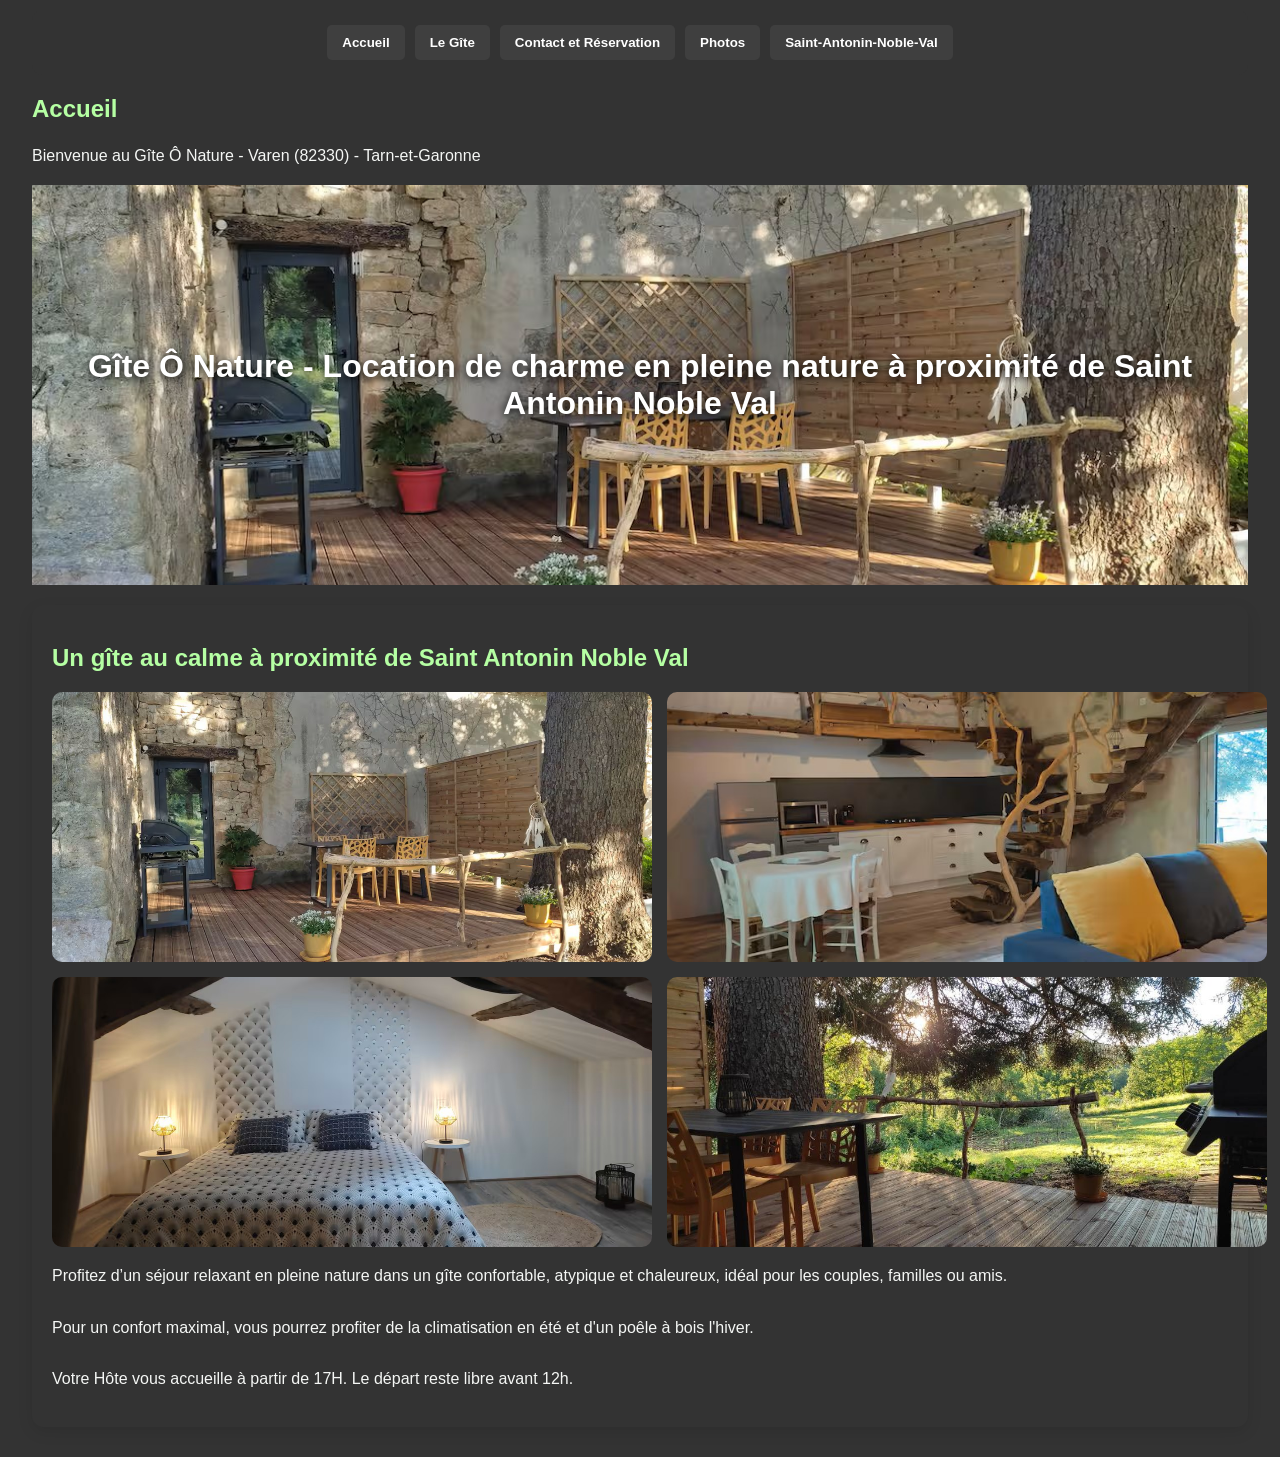
==== commit 597fb6c9: "Add files via upload" ====
--- a/index.html
+++ b/index.html
@@ -70,7 +70,7 @@
 	<div class="gallery-accueil-item"><img src="terrasse.jpg" alt="Terrasse extérieure et barbecue à Saint Antonin Noble Val" style="width:600px; border-radius:10px;"></div>
 	<div class="gallery-accueil-item"><img src="cuisine.jpg" alt="Cuisine équipée avec tout le confort à Saint Antonin Noble Val" style="width:600px; border-radius:10px;"></div>
         <div class="gallery-accueil-item"><img src="chambre1.jpg" alt="Chambre cosy pleine de charme à Saint Antonin Noble Val" style="width:600px; border-radius:10px;"></div>
-	<div class="gallery-accueil-item"><img src="terrasse8_saint_antonin_noble_val_1.JPEG" alt="terrasse8_saint_antonin_noble_val_1" style="width:600px; border-radius:10px;"></div>
+	<div class="gallery-accueil-item"><img src="terrasse8_saint_antonin_noble_val_1.jpeg" alt="terrasse8_saint_antonin_noble_val_1" style="width:600px; border-radius:10px;"></div>
 	</div>
 
     <p>
@@ -228,14 +228,14 @@
         <img src="cuisine.jpg" alt="Cuisine">
         <img src="chambre1.jpg" alt="Chambre 1">
 	<img src="chambre2.jpg" alt="Chambre 2">
-	<img src="escalier2_saint_antonin_noble_val_1.JPEG" alt="escalier2_saint_antonin_noble_val_1">
-	<img src="terrasse3_saint_antonin_noble_val_1.JPEG" alt="terrasse3_saint_antonin_noble_val_1">
-	<img src="devant4_saint_antonin_noble_val_1.JPEG" alt="devant4_saint_antonin_noble_val_1">
-	<img src="sb_saint_antonin_noble_val_1.JPEG" alt="sb_saint_antonin_noble_val_1">
-	<img src="salon_saint_antonin_noble_val_1.JPEG" alt="salon_saint_antonin_noble_val_1">
-	<img src="chambre_petite6_saint_antonin_noble_val_1.JPEG" alt="chambre_petite6_saint_antonin_noble_val_1">
-	<img src="chambre2_saint_antonin_noble_val.JPEG" alt="chambre2_saint_antonin_noble_val">
-	<img src="devant3_saint_antonin_noble_val_1.JPEG" alt="devant3_saint_antonin_noble_val_1"> -->
+	<img src="escalier2_saint_antonin_noble_val_1.jpeg" alt="escalier2_saint_antonin_noble_val_1">
+	<img src="terrasse3_saint_antonin_noble_val_1.jpeg" alt="terrasse3_saint_antonin_noble_val_1">
+	<img src="devant4_saint_antonin_noble_val_1.jpeg" alt="devant4_saint_antonin_noble_val_1">
+	<img src="sb_saint_antonin_noble_val_1.jpeg" alt="sb_saint_antonin_noble_val_1">
+	<img src="salon_saint_antonin_noble_val_1.jpeg" alt="salon_saint_antonin_noble_val_1">
+	<img src="chambre_petite6_saint_antonin_noble_val_1.jpeg" alt="chambre_petite6_saint_antonin_noble_val_1">
+	<img src="chambre2_saint_antonin_noble_val.jpeg" alt="chambre2_saint_antonin_noble_val">
+	<img src="devant3_saint_antonin_noble_val_1.jpeg" alt="devant3_saint_antonin_noble_val_1"> -->
 	
 
 	<div class="gallery-container">
@@ -244,40 +244,40 @@
  		<div class="gallery-item"><img src="cuisine.jpg" alt="cuisine"></div>
   		<div class="gallery-item"><img src="chambre1.jpg" alt="chambre1"></div>
  		<div class="gallery-item"><img src="chambre2.jpg" alt="chambre2"></div>
-  		<div class="gallery-item"><img src="escalier2_saint_antonin_noble_val_1.JPEG" alt="escalier2_saint_antonin_noble_val_1"></div>
-  		<div class="gallery-item"><img src="terrasse3_saint_antonin_noble_val_1.JPEG" alt="terrasse3_saint_antonin_noble_val_1"></div>
+  		<div class="gallery-item"><img src="escalier2_saint_antonin_noble_val_1.jpeg" alt="escalier2_saint_antonin_noble_val_1"></div>
+  		<div class="gallery-item"><img src="terrasse3_saint_antonin_noble_val_1.jpeg" alt="terrasse3_saint_antonin_noble_val_1"></div>
   		<div class="gallery-item"><img src="vue7_saint_antonin_noble_val_1.jpeg" alt="vue7_saint_antonin_noble_val_1"></div>
   		<div class="gallery-item"><img src="devant7_saint_antonin_noble_val_1.jpeg" alt="devant7_saint_antonin_noble_val_1"></div>
-  		<div class="gallery-item"><img src="salon_saint_antonin_noble_val_1.JPEG" alt="salon_saint_antonin_noble_val_1"></div>
-  		<div class="gallery-item"><img src="chambre_petite6_saint_antonin_noble_val_1.JPEG" alt="chambre_petite6_saint_antonin_noble_val_1"></div>
+  		<div class="gallery-item"><img src="salon_saint_antonin_noble_val_1.jpeg" alt="salon_saint_antonin_noble_val_1"></div>
+  		<div class="gallery-item"><img src="chambre_petite6_saint_antonin_noble_val_1.jpeg" alt="chambre_petite6_saint_antonin_noble_val_1"></div>
 
   		<!-- Ligne 2 -->
-  		<div class="gallery-item"><img src="chambre2_saint_antonin_noble_val.JPEG" alt="chambre2_saint_antonin_noble_val"></div>
-  		<div class="gallery-item"><img src="devant3_saint_antonin_noble_val_1.JPEG" alt="devant3_saint_antonin_noble_val_1"></div>
-  		<div class="gallery-item"><img src="terrasse2_saint_antonin_noble_val_1.JPEG" alt="terrasse2_saint_antonin_noble_val_1"></div>
-  		<div class="gallery-item"><img src="salon3_saint_antonin_noble_val_1.JPEG" alt="salon3_saint_antonin_noble_val_1"></div>
+  		<div class="gallery-item"><img src="chambre2_saint_antonin_noble_val.jpeg" alt="chambre2_saint_antonin_noble_val"></div>
+  		<div class="gallery-item"><img src="devant3_saint_antonin_noble_val_1.jpeg" alt="devant3_saint_antonin_noble_val_1"></div>
+  		<div class="gallery-item"><img src="terrasse2_saint_antonin_noble_val_1.jpeg" alt="terrasse2_saint_antonin_noble_val_1"></div>
+  		<div class="gallery-item"><img src="salon3_saint_antonin_noble_val_1.jpeg" alt="salon3_saint_antonin_noble_val_1"></div>
   		<div class="gallery-item"><img src="chambre_saint_antonin_noble_val_1.jpeg" alt="chambre_saint_antonin_noble_val_1"></div>
-  		<div class="gallery-item"><img src="cuisine6_saint_antonin_noble_val_1.JPEG" alt="cuisine6_saint_antonin_noble_val_1"></div>
-  		<div class="gallery-item"><img src="devant6_saint_antonin_noble_val_1.JPEG" alt="devant6_saint_antonin_noble_val_1"></div>
-  		<div class="gallery-item"><img src="terrasse5_saint_antonin_noble_val_1.JPEG" alt="terrasse5_saint_antonin_noble_val_1"></div>
-  		<div class="gallery-item"><img src="terrasse6_saint_antonin_noble_val_1.JPEG" alt="terrasse6_saint_antonin_noble_val_1"></div>
+  		<div class="gallery-item"><img src="cuisine6_saint_antonin_noble_val_1.jpeg" alt="cuisine6_saint_antonin_noble_val_1"></div>
+  		<div class="gallery-item"><img src="devant6_saint_antonin_noble_val_1.jpeg" alt="devant6_saint_antonin_noble_val_1"></div>
+  		<div class="gallery-item"><img src="terrasse5_saint_antonin_noble_val_1.jpeg" alt="terrasse5_saint_antonin_noble_val_1"></div>
+  		<div class="gallery-item"><img src="terrasse6_saint_antonin_noble_val_1.jpeg" alt="terrasse6_saint_antonin_noble_val_1"></div>
 
 		<!-- Ligne 3
-  		<div class="gallery-item"><img src="salon5_saint_antonin_noble_val_1.JPEG" alt="salon5_saint_antonin_noble_val_1"></div> 
-		<div class="gallery-item"><img src="animaux_saint_antonin_noble_val_1.JPEG" alt="animaux_saint_antonin_noble_val_1"></div> -->
+  		<div class="gallery-item"><img src="salon5_saint_antonin_noble_val_1.jpeg" alt="salon5_saint_antonin_noble_val_1"></div> 
+		<div class="gallery-item"><img src="animaux_saint_antonin_noble_val_1.jpeg" alt="animaux_saint_antonin_noble_val_1"></div> -->
 
 			 
  	 <div class="gallery-item last-item">
-    		<img src="terrasse7_saint_antonin_noble_val.JPEG" alt="terrasse7_saint_antonin_noble_val">
+    		<img src="terrasse7_saint_antonin_noble_val.jpeg" alt="terrasse7_saint_antonin_noble_val">
     	 	<div class="overlay">
       			<span>autres<br>photos</span>
 		
-		 <div class="gallery-item"><img src="salon5_saint_antonin_noble_val_1.JPEG" alt="salon5_saint_antonin_noble_val_1"></div> 
-		<div class="gallery-item"><img src="animaux_saint_antonin_noble_val_1.JPEG" alt="animaux_saint_antonin_noble_val_1"></div>
-		<div class="gallery-item"><img src="vue2_saint_antonin_noble_val_1.JPEG" alt="vue2_saint_antonin_noble_val_1"></div>
+		 <div class="gallery-item"><img src="salon5_saint_antonin_noble_val_1.jpeg" alt="salon5_saint_antonin_noble_val_1"></div> 
+		<div class="gallery-item"><img src="animaux_saint_antonin_noble_val_1.jpeg" alt="animaux_saint_antonin_noble_val_1"></div>
+		<div class="gallery-item"><img src="vue2_saint_antonin_noble_val_1.jpeg" alt="vue2_saint_antonin_noble_val_1"></div>
 		<div class="gallery-item"><img src="vue_saint_antonin_noble_val_1.jpeg" alt="vue_saint_antonin_noble_val_1"></div>
-		<div class="gallery-item"><img src="terrasse8_saint_antonin_noble_val_1.JPEG" alt="terrasse8_saint_antonin_noble_val_1"></div>
-		<div class="gallery-item"><img src="devant4_saint_antonin_noble_val_1.JPEG" alt="devant4_saint_antonin_noble_val_1"></div>
+		<div class="gallery-item"><img src="terrasse8_saint_antonin_noble_val_1.jpeg" alt="terrasse8_saint_antonin_noble_val_1"></div>
+		<div class="gallery-item"><img src="devant4_saint_antonin_noble_val_1.jpeg" alt="devant4_saint_antonin_noble_val_1"></div>
 		<div class="gallery-item"><img src="vue8_saint_antonin_noble_val_1.jpeg" alt="vue8_saint_antonin_noble_val_1"></div>
 		<div class="gallery-item"><img src="chambre_petite_saint_antonin_noble_val_1.jpeg" alt="chambre_petite_saint_antonin_noble_val_1"></div>
 		<div class="gallery-item"><img src="chambre_petite3_saint_antonin_noble_val_1.jpeg" alt="chambre_petite3_saint_antonin_noble_val_1"></div>
@@ -285,10 +285,10 @@
 		<div class="gallery-item"><img src="chambre_petite4_saint_antonin_noble_val_1.jpeg" alt="chambre_petite4_saint_antonin_noble_val_1"></div>
 		<div class="gallery-item"><img src="salon2_saint_antonin_noble_val_1.jpeg" alt="salon2_saint_antonin_noble_val_1"></div>
 		<div class="gallery-item"><img src="salon4_saint_antonin_noble_val_1.jpeg" alt="salon4_saint_antonin_noble_val_1"></div>
-		<div class="gallery-item"><img src="chambre_petite6_saint_antonin_noble_val_1.JPEG" alt="chambre_petite6_saint_antonin_noble_val_1"></div>
+		<div class="gallery-item"><img src="chambre_petite6_saint_antonin_noble_val_1.jpeg" alt="chambre_petite6_saint_antonin_noble_val_1"></div>
 		<div class="gallery-item"><img src="devant_saint_antonin_noble_val_1.jpeg" alt="devant_saint_antonin_noble_val_1"></div>
 		<div class="gallery-item"><img src="devant5_saint_antonin_noble_val_1.jpeg" alt="devant5_saint_antonin_noble_val_1"></div>		
-		<div class="gallery-item"><img src="sb_saint_antonin_noble_val_1.JPEG" alt="sb_saint_antonin_noble_val_1"></div>
+		<div class="gallery-item"><img src="sb_saint_antonin_noble_val_1.jpeg" alt="sb_saint_antonin_noble_val_1"></div>
 		<div class="gallery-item"><img src="parking_saint_antonin_noble_val_1.jpeg" alt="parking_saint_antonin_noble_val_1"></div>
 		<div class="gallery-item"><img src="palier_saint_antonin_noble_val_1.jpeg" alt="palier_saint_antonin_noble_val_1"></div>
 		<div class="gallery-item"><img src="sb3_saint_antonin_noble_val_1.jpeg" alt="sb3_saint_antonin_noble_val_1"></div>
@@ -300,7 +300,7 @@
 		<div class="gallery-item"><img src="cuisine4_saint_antonin_noble_val.jpeg" alt="cuisine4_saint_antonin_noble_val"></div>
 		<div class="gallery-item"><img src="cuisine3_saint_antonin_noble_val.jpeg" alt="cuisine3_saint_antonin_noble_val"></div>		
 		<div class="gallery-item"><img src="vue5_saint_antonin_noble_val.jpeg" alt="vue5_saint_antonin_noble_val"></div>
-		<div class="gallery-item"><img src="vue2_saint_antonin_noble_val_1.JPEG" alt="vue2_saint_antonin_noble_val_1"></div>
+		<div class="gallery-item"><img src="vue2_saint_antonin_noble_val_1.jpeg" alt="vue2_saint_antonin_noble_val_1"></div>
 		
 		
        		</div>
